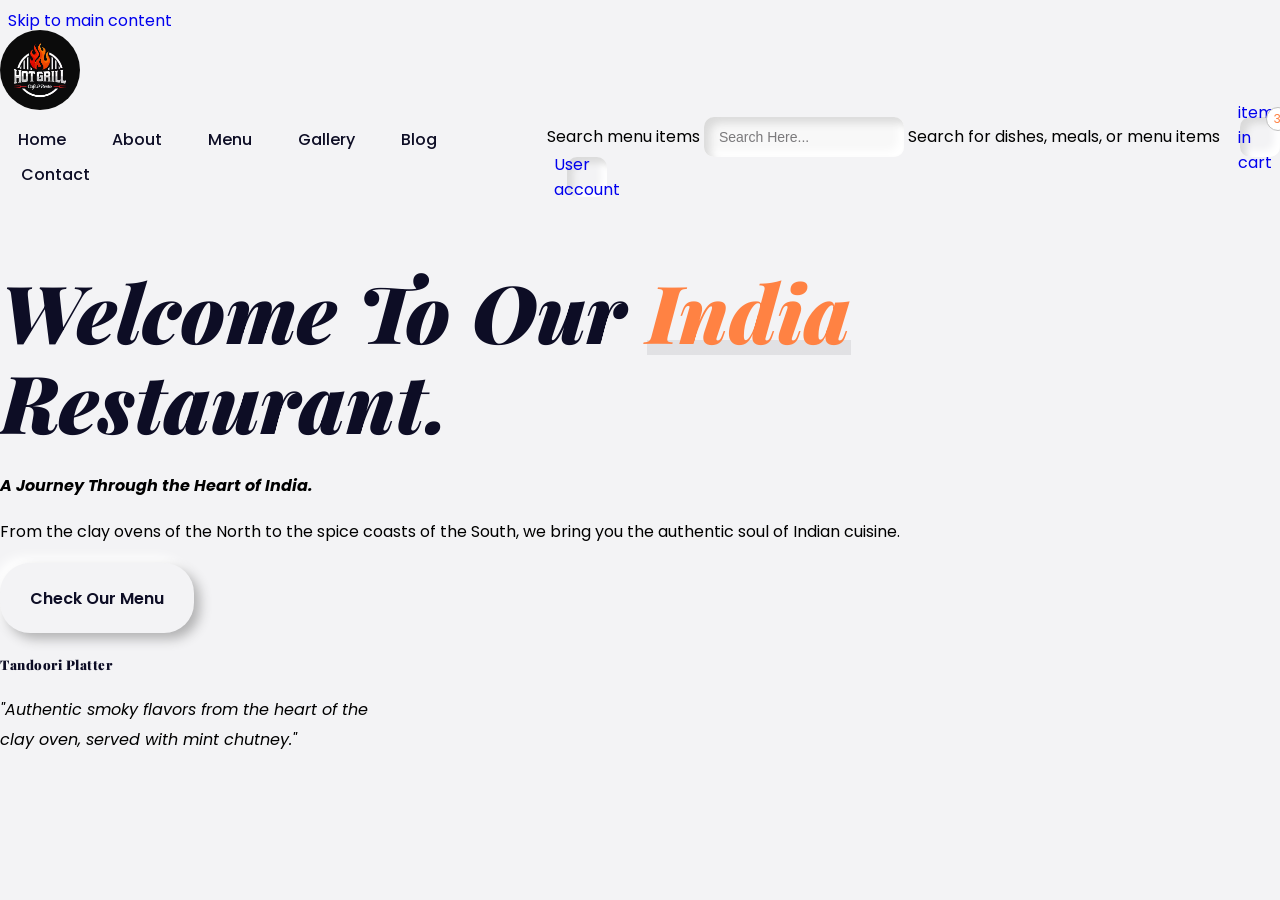
==== index.html @ 820462a7 "Add files via upload" ====
<!DOCTYPE html>
<html lang="en">

<head>
    <meta charset="UTF-8">
    <meta http-equiv="X-UA-Compatible" content="IE=edge">
    <meta name="viewport" content="width=device-width, initial-scale=1.0">
    <title>Food Website</title>
    <!-- for icons  -->
    <link rel="stylesheet" href="https://unicons.iconscout.com/release/v4.0.0/css/line.css">
    <!-- bootstrap  -->
    <link rel="stylesheet" href="assets/css/bootstrap.min.css">
    <!-- for swiper slider  -->
    <link rel="stylesheet" href="assets/css/swiper-bundle.min.css">

    <!-- fancy box  -->
    <link rel="stylesheet" href="assets/css/jquery.fancybox.min.css">
    <!-- custom css  -->
    <link rel="stylesheet" href="style.css">
    <link rel="stylesheet" href="assets/css/accessibility.css">
    <link rel="stylesheet" href="assets/css/checkout.css">
</head>


<body class="body-fixed">
    <a href="#main-content" class="skip-navigation">Skip to main content</a>
    
    <!-- start of header  -->
    <header class="site-header" role="banner">
        <div class="container">
            <div class="row">
                <div class="col-lg-2">
                    <div class="header-logo">
                        <a href="index.html" aria-label="Food Website Home">
                            <img src="logo1.avif" width="160" height="60" alt="Food Website Logo">
                        </a>
                    </div>
                </div>
                <div class="col-lg-10">
                    <div class="main-navigation">
                        <button class="menu-toggle" aria-label="Toggle navigation menu" aria-expanded="false" aria-controls="main-menu">
                            <span aria-hidden="true"></span><span aria-hidden="true"></span>
                            <span class="sr-only">Menu</span>
                        </button>
                        <nav class="header-menu" id="main-menu" role="navigation" aria-label="Main navigation">
                            <ul class="menu food-nav-menu">
                                <li><a href="#home" aria-label="Go to home section">Home</a></li>
                                <li><a href="#about" aria-label="Go to about section">About</a></li>
                                <li><a href="#menu" aria-label="Go to menu section">Menu</a></li>
                                <li><a href="#gallery" aria-label="Go to gallery section">Gallery</a></li>
                                <li><a href="#blog" aria-label="Go to blog section">Blog</a></li>
                                <li><a href="#contact" aria-label="Go to contact section">Contact</a></li>
                            </ul>
                        </nav>
                        <div class="header-right">
                            <form action="#" class="header-search-form for-des" onsubmit="return false;" role="search" aria-label="Search menu items">
                                <label for="searchInput" class="sr-only">Search menu items</label>
                                <input type="search" id="searchInput" name="search" class="form-input" placeholder="Search Here..." aria-label="Search menu items" aria-describedby="search-description">
                                <span id="search-description" class="sr-only">Search for dishes, meals, or menu items</span>
                                <button type="button" aria-label="Submit search">
                                    <i class="uil uil-search" aria-hidden="true"></i>
                                </button>
                            </form>
                            <a href="javascript:void(0)" class="header-btn header-cart" id="cartBtn" role="button" aria-label="View shopping cart" aria-describedby="cart-count">
                                <i class="uil uil-shopping-bag" aria-hidden="true"></i>
                                <span class="cart-number" id="cart-count" aria-live="polite">3</span>
                                <span class="sr-only">items in cart</span>
                            </a>
                            <a href="login.html" class="header-btn" id="userIcon" role="button" aria-label="User account menu">
                                <i class="uil uil-user-md" aria-hidden="true"></i>
                                <span class="sr-only">User account</span>
                            </a>
                        </div>
                    </div>
                </div>
            </div>
        </div>
    </header>
    <!-- header ends  -->

    <div id="viewport">
        <div id="js-scroll-content">
            <main id="main-content">
            <section class="main-banner" id="home" aria-label="Hero banner">
                <div class="js-parallax-scene">
                    <div class="banner-shape-1 w-100" data-depth="0.30" aria-hidden="true">
                        <img src="assets/images/berry.png" alt="" aria-hidden="true">
                    </div>
                    <div class="banner-shape-2 w-100" data-depth="0.25" aria-hidden="true">
                        <img src="assets/images/leaf.png" alt="" aria-hidden="true">
                    </div>
                </div>
                <div class="sec-wp">
                    <div class="container">
                        <div class="row">
                            <div class="col-lg-6">
                                <div class="banner-text">
                                    <h1 class="h1-title"><i>
                                        Welcome to our
                                        <span>India</span>
                                        restaurant.</i>
                                    </h1>
                                    <p><b><i>A Journey Through the Heart of India.</i></b></p>
                                    <p>From the clay ovens of the North to the spice coasts of the South, we bring you the authentic soul of Indian cuisine.</p>
                                    <div class="banner-btn mt-4">
                                        <a href="#menu" class="sec-btn">Check our Menu</a>
                                    </div>
                                </div>
                            </div>
                            <div class="col-lg-6">
                                <div class="banner-img-wp">
                                    <div class="banner-img" style="background-image: url(assets/images/tandoori-platter.jpg);">
                                    </div>
                                </div>
                                <div class="banner-img-text mt-4 m-auto">
                                    <h5 class="h5-title">Tandoori Platter</h5>
                                    <p><i>"Authentic smoky flavors from the heart of the clay oven, served with mint chutney."</i></p>
                                </div>
                            </div>
                        </div>
                    </div>
                </div>
            </section>


            <section class="brands-sec">
                <div class="container">
                    <div class="row">
                        <div class="col-lg-12">
                            <div class="brand-title mb-5">
                                <h5 class="h5-title">Trusted by 70+ companies</h5>
                            </div>
                            <div class="brands-row" role="list" aria-label="Trusted partner brands">
                                <div class="brands-box" role="listitem">
                                    <img src="assets/images/brands/b1.png" alt="Partner brand 1" aria-hidden="true">
                                </div>
                                <div class="brands-box" role="listitem">
                                    <img src="assets/images/brands/b2.png" alt="Partner brand 2" aria-hidden="true">
                                </div>
                                <div class="brands-box" role="listitem">
                                    <img src="assets/images/brands/b3.png" alt="Partner brand 3" aria-hidden="true">
                                </div>
                                <div class="brands-box" role="listitem">
                                    <img src="assets/images/brands/b4.png" alt="Partner brand 4" aria-hidden="true">
                                </div>
                                <div class="brands-box" role="listitem">
                                    <img src="assets/images/brands/b5.png" alt="Partner brand 5" aria-hidden="true">
                                </div>
                            </div>
                        </div>
                    </div>
                </div>
            </section>

            <section class="about-sec section" id="about">
                <div class="container">
                    <div class="row">
                        <div class="col-lg-12">
                            <div class="sec-title text-center mb-5">
                                <p class="sec-sub-title mb-3">About Us</p>
                                <h2 class="h2-title">Discover our <span>restaurant story</span></h2>
                                <div class="sec-title-shape mb-4" aria-hidden="true">
                                    <img src="assets/images/title-shape.svg" alt="" aria-hidden="true">
                                </div>
                                <p><i>"Our journey began with a simple passion for the authentic flavors of home. From our grandmother's secret spice blends to the vibrant street foods of India, we bring you recipes that have been passed down through generations. Every dish we serve is a tribute to our heritage, crafted with love and the finest hand-picked spices to bring the true heart of India to your table."</i></p>
                            </div>
                        </div>
                    </div>
                    <div class="row">
                        <div class="col-lg-8 m-auto">
                            <div class="about-video">
                                <div class="about-video-img" style="background-image: url(assets/images/about1.avif);">
                                </div>
                                <div class="play-btn-wp">
                                    <a href="assets/images/video1.mp4" data-fancybox="video" class="play-btn" aria-label="Play recipe video">
                                        <i class="uil uil-play" aria-hidden="true"></i>
                                        <span class="sr-only">Play</span>
                                    </a>
                                    <span>Watch The Recipe</span>
                                </div>
                            </div>
                        </div>
                    </div>
                </div>
            </section>

            <section style="background-image: url(assets/images/menu-bg.png);"
                class="our-menu section bg-light repeat-img" id="menu">
                <div class="sec-wp">
                    <div class="container">
                        <div class="row">
                            <div class="col-lg-12">
                                <div class="sec-title text-center mb-5">
                                    <p class="sec-sub-title mb-3">our menu</p>
                                    <h2 class="h2-title">wake up early, <span>eat fresh & healthy</span></h2>
                                    <div class="sec-title-shape mb-4">
                                        <img src="assets/images/title-shape.svg" alt="">
                                    </div>
                                </div>
                            </div>
                        </div>
                        <div class="menu-tab-wp">
                            <div class="row">
                                <div class="col-lg-12 m-auto">
                                    <div class="menu-tab text-center">
                                        <ul class="filters" role="tablist" aria-label="Filter menu items">
                                            <div class="filter-active"></div>
                                            <li class="filter" data-filter=".all, .breakfast, .lunch, .dinner" role="tab" aria-label="Show all menu items" tabindex="0">
                                                <img src="assets/images/menu-1.png" alt="" aria-hidden="true">
                                                All
                                            </li>
                                            <li class="filter" data-filter=".breakfast" role="tab" aria-label="Show breakfast items" tabindex="0">
                                                <img src="assets/images/menu-2.png" alt="" aria-hidden="true">
                                                Breakfast
                                            </li>
                                            <li class="filter" data-filter=".lunch" role="tab" aria-label="Show lunch items" tabindex="0">
                                                <img src="assets/images/menu-3.png" alt="" aria-hidden="true">
                                                Lunch
                                            </li>
                                            <li class="filter" data-filter=".dinner" role="tab" aria-label="Show dinner items" tabindex="0">
                                                <img src="assets/images/menu-4.png" alt="" aria-hidden="true">
                                                Dinner
                                            </li>
                                        </ul>
                                    </div>
                                </div>
                            </div>
                        </div>

                        <div class="menu-list-row">
                            <div class="row g-xxl-5 bydefault_show" id="menu-dish">
                                <div class="col-lg-4 col-sm-6 dish-box-wp breakfast search-item" data-cat="breakfast">
                                    <div class="dish-box text-center">
                                        <div class="dist-img">
                                            <img src="assets/images/dish/1.1.jpg" alt="">
                                        </div>
                                        <div class="dish-rating">
                                            5
                                            <i class="uil uil-star"></i>
                                        </div>
                                        <div class="dish-title">
                                            <h3 class="h3-title">Grilled Halloumi and Quinoa Salad</h3>
                                            <p>120 calories</p>
                                        </div>
                                        <div class="dish-info">
                                            <ul>
                                                <li>
                                                    <p>Type</p>
                                                    <b>Veg</b>
                                                </li>
                                                <li>
                                                    <p>Persons</p>
                                                    <b>2</b>
                                                </li>
                                            </ul>
                                        </div>
                                        <div class="dist-bottom-row">
                                            <ul>
                                                <li>
                                                    <b>Rs. 499</b>
                                                </li>
                                                <li>
                                                    <button class="dish-add-btn" aria-label="Add to cart">
                                                        <i class="uil uil-plus" aria-hidden="true"></i>
                                                        <span class="sr-only">Add to cart</span>
                                                    </button>
                                                </li>
                                            </ul>
                                        </div>
                                    </div>
                                </div>

                                <!-- 2 -->
                                <div class="col-lg-4 col-sm-6 dish-box-wp breakfast search-item" data-cat="breakfast">
                                    <div class="dish-box text-center">
                                        <div class="dist-img">
                                            <img src="assets/images/dish/2.png" alt="">
                                        </div>
                                        <div class="dish-rating">
                                            4.3
                                            <i class="uil uil-star"></i>
                                        </div>
                                        <div class="dish-title">
                                            <h3 class="h3-title">Grilled Chicken</h3>
                                            <p>80 calories</p>
                                        </div>
                                        <div class="dish-info">
                                            <ul>
                                                <li>
                                                    <p>Type</p>
                                                    <b>Non Veg</b>
                                                </li>
                                                <li>
                                                    <p>Persons</p>
                                                    <b>1</b>
                                                </li>
                                            </ul>
                                        </div>
                                        <div class="dist-bottom-row">
                                            <ul>
                                                <li>
                                                    <b>Rs. 359</b>
                                                </li>
                                                <li>
                                                    <button class="dish-add-btn" aria-label="Add to cart">
                                                        <i class="uil uil-plus" aria-hidden="true"></i>
                                                        <span class="sr-only">Add to cart</span>
                                                    </button>
                                                </li>
                                            </ul>
                                        </div>
                                    </div>
                                </div>
                                <!-- 3 -->
                                <div class="col-lg-4 col-sm-6 dish-box-wp lunch search-item" data-cat="lunch">
                                    <div class="dish-box text-center">
                                        <div class="dist-img">
                                            <img src="assets/images/dish/3.png" alt="">
                                        </div>
                                        <div class="dish-rating">
                                            4
                                            <i class="uil uil-star"></i>
                                        </div>
                                        <div class="dish-title">
                                            <h3 class="h3-title">Panner Noodles</h3>
                                            <p>100 calories</p>
                                        </div>
                                        <div class="dish-info">
                                            <ul>
                                                <li>
                                                    <p>Type</p>
                                                    <b>Veg</b>
                                                </li>
                                                <li>
                                                    <p>Persons</p>
                                                    <b>2</b>
                                                </li>
                                            </ul>
                                        </div>
                                        <div class="dist-bottom-row">
                                            <ul>
                                                <li>
                                                    <b>Rs. 149</b>
                                                </li>
                                                <li>
                                                    <button class="dish-add-btn" aria-label="Add to cart">
                                                        <i class="uil uil-plus" aria-hidden="true"></i>
                                                        <span class="sr-only">Add to cart</span>
                                                    </button>
                                                </li>
                                            </ul>
                                        </div>
                                    </div>
                                </div>

                                <!-- 4 -->
                                <div class="col-lg-4 col-sm-6 dish-box-wp breakfast search-item" data-cat="breakfast">
                                     <div class="dish-box text-center">
                                        <div class="dist-img">
                                            <img src="assets/images/dish/veg-sandwich.jpg" alt="Gourmet Veg Sandwich">
                                        </div>
                                        <div class="dish-rating">
                                            4.5 <i class="uil uil-star"></i>
                                        </div>
                                        <div class="dish-title">
                                            <h3 class="h3-title">Gourmet Veg Sandwich</h3>
                                            <p>150 calories</p>
                                        </div>
                                        <div class="dish-info">
                                            <ul>
                                                <li>
                                                    <p>Type</p>
                                                    <b>Veg</b>
                                                </li>
                                                <li>
                                                    <p>Persons</p>
                                                    <b>1</b>
                                                </li>
                                            </ul>
                                        </div>
                                        <div class="dist-bottom-row">
                                            <ul>
                                                <li><b>Rs. 249</b></li>
                                                <li>
                                                    <button class="dish-add-btn" aria-label="Add to cart">
                                                        <i class="uil uil-plus" aria-hidden="true"></i>
                                                        <span class="sr-only">Add to cart</span>
                                                    </button>
                                                </li>
                                            </ul>
                                        </div>
                                    </div>
                                </div>
                                    
                                <!-- 5 -->
                                <div class="col-lg-4 col-sm-6 dish-box-wp lunch search-item" data-cat="lunch">
                                    <div class="dish-box text-center">
                                        <div class="dist-img">
                                            <img src="assets/images/dish/4.png" alt="">
                                        </div>
                                        <div class="dish-rating">
                                            5
                                            <i class="uil uil-star"></i>
                                        </div>
                                        <div class="dish-title">
                                            <h3 class="h3-title">Chicken Noodles</h3>
                                            <p>120 calories</p>
                                        </div>
                                        <div class="dish-info">
                                            <ul>
                                                <li>
                                                    <p>Type</p>
                                                    <b>Non Veg</b>
                                                </li>
                                                <li>
                                                    <p>Persons</p>
                                                    <b>2</b>
                                                </li>
                                            </ul>
                                        </div>
                                        <div class="dist-bottom-row">
                                            <ul>
                                                <li>
                                                    <b>Rs. 379</b>
                                                </li>
                                                <li>
                                                    <button class="dish-add-btn" aria-label="Add to cart">
                                                        <i class="uil uil-plus" aria-hidden="true"></i>
                                                        <span class="sr-only">Add to cart</span>
                                                    </button>
                                                </li>
                                            </ul>
                                        </div>
                                    </div>
                                </div>

                                <!-- 6 -->
                                <div class="col-lg-4 col-sm-6 dish-box-wp dinner search-item" data-cat="dinner">
                                    <div class="dish-box text-center">
                                        <div class="dist-img">
                                            <img src="assets/images/dish/5.png" alt="">
                                        </div>
                                        <div class="dish-rating">
                                            5.5
                                            <i class="uil uil-star"></i>
                                        </div>
                                        <div class="dish-title">
                                            <h3 class="h3-title">Bread Boiled Egg</h3>
                                            <p>120 calories</p>
                                        </div>
                                        <div class="dish-info">
                                            <ul>
                                                <li>
                                                    <p>Type</p>
                                                    <b>Non Veg</b>
                                                </li>
                                                <li>
                                                    <p>Persons</p>
                                                    <b>2</b>
                                                </li>
                                            </ul>
                                        </div>
                                        <div class="dist-bottom-row">
                                            <ul>
                                                <li>
                                                    <b>Rs. 99</b>
                                                </li>
                                                <li>
                                                    <button class="dish-add-btn" aria-label="Add to cart">
                                                        <i class="uil uil-plus" aria-hidden="true"></i>
                                                        <span class="sr-only">Add to cart</span>
                                                    </button>
                                                </li>
                                            </ul>
                                        </div>
                                    </div>
                                </div>

                                <!-- 7 -->
                                <div class="col-lg-4 col-sm-6 dish-box-wp dinner search-item" data-cat="dinner">
                                    <div class="dish-box text-center">
                                        <div class="dist-img">
                                            <img src="assets/images/dish/6.png" alt="">
                                        </div>
                                        <div class="dish-rating">
                                            5.6
                                            <i class="uil uil-star"></i>
                                        </div>
                                        <div class="dish-title">
                                            <h3 class="h3-title">Immunity Dish</h3>
                                            <p>120 calories</p>
                                        </div>
                                        <div class="dish-info">
                                            <ul>
                                                <li>
                                                    <p>Type</p>
                                                    <b>Veg</b>
                                                </li>
                                                <li>
                                                    <p>Persons</p>
                                                    <b>2</b>
                                                </li>
                                            </ul>
                                        </div>
                                        <div class="dist-bottom-row">
                                            <ul>
                                                <li>
                                                    <b>Rs. 159</b>
                                                </li>
                                                <li>
                                                    <button class="dish-add-btn" aria-label="Add to cart">
                                                        <i class="uil uil-plus" aria-hidden="true"></i>
                                                        <span class="sr-only">Add to cart</span>
                                                    </button>
                                                </li>
                                            </ul>
                                        </div>
                                    </div>
                                </div>

                                 <!-- 8 -->
                                <div class="col-lg-4 col-sm-6 dish-box-wp dinner search-item" data-cat="dinner">
                                    <div class="dish-box text-center">
                                        <div class="dist-img">
                                            <img src="assets/images/dish/3.1.jpg" alt="">
                                        </div>
                                        <div class="dish-rating">
                                            4
                                            <i class="uil uil-star"></i>
                                        </div>
                                        <div class="dish-title">
                                            <h3 class="h3-title">Vegetarian Indian Thali</h3>
                                            <p>300 calories</p>
                                        </div>
                                        <div class="dish-info">
                                            <ul>
                                                <li>
                                                    <p>Type</p>
                                                    <b>Veg</b>
                                                </li>
                                                <li>
                                                    <p>Persons</p>
                                                    <b>2</b>
                                                </li>
                                            </ul>
                                        </div>
                                        <div class="dist-bottom-row">
                                            <ul>
                                                <li>
                                                    <b>Rs. 249</b>
                                                </li>
                                                <li>
                                                    <button class="dish-add-btn" aria-label="Add to cart">
                                                        <i class="uil uil-plus" aria-hidden="true"></i>
                                                        <span class="sr-only">Add to cart</span>
                                                    </button>
                                                </li>
                                            </ul>
                                        </div>
                                    </div>
                                </div>

                                <!-- 9 -->
                                <div class="col-lg-4 col-sm-6 dish-box-wp lunch search-item" data-cat="lunch">
                                    <div class="dish-box text-center">
                                        <div class="dist-img">
                                            <img src="assets/images/dish/4.1.jpg" alt="">
                                        </div>
                                        <div class="dish-rating">
                                            4
                                            <i class="uil uil-star"></i>
                                        </div>
                                        <div class="dish-title">
                                            <h3 class="h3-title">Chana Masala with Jeera Rice</h3>
                                            <p>300 calories</p>
                                        </div>
                                        <div class="dish-info">
                                            <ul>
                                                <li>
                                                    <p>Type</p>
                                                    <b>Veg</b>
                                                </li>
                                                <li>
                                                    <p>Persons</p>
                                                    <b>2</b>
                                                </li>
                                            </ul>
                                        </div>
                                        <div class="dist-bottom-row">
                                            <ul>
                                                <li>
                                                    <b>Rs. 249</b>
                                                </li>
                                                <li>
                                                    <button class="dish-add-btn" aria-label="Add to cart">
                                                        <i class="uil uil-plus" aria-hidden="true"></i>
                                                        <span class="sr-only">Add to cart</span>
                                                    </button>
                                                </li>
                                            </ul>
                                        </div>
                                    </div>
                                </div>


                            
                            </div>
                        </div>
                    </div>
                </div>
            </section>

            <section class="two-col-sec section">
                <div class="container">
                    <div class="row align-items-center">
                        <div class="col-lg-5">
                            <div class="sec-img mt-5">
                                <img src="assets/images/pizza.png" alt="pizza" class="circle-image">
                            </div>
                        </div>
                        <div class="col-lg-7">
                            <div class="sec-text">
                                <h2 class="xxl-title">Pizza</h2>
                                <p>"Experience the ultimate fusion of Italian tradition and Indian spice. Our signature Hand-Tossed Pizza features a thin, crispy crust topped with a rich, house-made tomato sauce, melted mozzarella, and generous layers of our premium spiced Chicken Pepperoni. Every slice is finished with a sprinkle of aromatic herbs and a drizzle of chili-infused oil for a bold, savory kick that redefines the classic pizza experience."</p>

                            </div>
                        </div>
                    </div>
                </div>
            </section>

            <section class="two-col-sec section ">
                <div class="container">
                    <div class="row align-items-center">
                        <div class="col-lg-6">
                            <div class="sec-text mt-5">
                                <h2 class="xxl-title">Chicken Pepperoni</h2>
                                <p>"Indulge in our premium Chicken Pepperoni, crafted from lean, high-quality chicken breast and seasoned with a bold blend of crushed black pepper and traditional spices. Each slice is slow-cured to lock in a smoky, savory flavor that delivers a satisfying snap with every bite. Perfectly balanced and subtly spicy, it’s a modern twist on a classic favorite that’s perfect for pizzas, platters, or enjoying on its own."</p>
                            </div>
                        </div>
                        <div class="col-lg-6">
                            <div class="sec-img">
                                <img src="assets/images/pepproni.jpg" alt="chicken pepproni" class="circle-image">
                            </div>
                        </div>
                    </div>
                </div>
            </section>

            <section class="book-table section bg-light">
                <div class="book-table-shape">
                    <img src="assets/images/table-leaves-shape.png" alt="">
                </div>

                <div class="book-table-shape book-table-shape2">
                    <img src="assets/images/table-leaves-shape.png" alt="">
                </div>

                <div class="sec-wp">
                    <div class="container">
                        <div class="row">
                            <div class="col-lg-12">
                                <div class="sec-title text-center mb-5">
                                    <p class="sec-sub-title mb-3">Book Table</p>
                                    <h2 class="h2-title">Opening Table</h2>
                                    <div class="sec-title-shape mb-4">
                                        <img src="assets/images/title-shape.svg" alt="">
                                    </div>
                                </div>
                            </div>
                        </div>

                        <div class="book-table-info">
                            <div class="row align-items-center">
                                <div class="col-lg-4">
                                    <div class="table-title text-center">
                                        <h3>Monday to Thrusday</h3>
                                        <p>9:00 am - 22:00 pm</p>
                                    </div>
                                </div>
                                <div class="col-lg-4">
                                    <div class="call-now text-center">
                                        <i class="uil uil-phone"></i>
                                        <a href="tel:+91-8866998866">+91 - 8866998866</a>
                                    </div>
                                </div>
                                <div class="col-lg-4">
                                    <div class="table-title text-center">
                                        <h3>Friday to Sunday</h3>
                                        <p>11::00 am to 20:00 pm</p>
                                    </div>
                                </div>
                            </div>
                        </div>

                        <div class="row" id="gallery">
                            <div class="col-lg-10 m-auto">
                                <div class="book-table-img-slider" id="icon">
                                    <div class="swiper-wrapper">
                                        <a href="assets/images/bt1.1.jpg" data-fancybox="table-slider"
                                            class="book-table-img back-img swiper-slide"
                                            style="background-image: url(assets/images/bt1.1.jpg)"></a>
                                        <a href="assets/images/bt2.1.jpg" data-fancybox="table-slider"
                                            class="book-table-img back-img swiper-slide"
                                            style="background-image: url(assets/images/bt2.1.jpg)"></a>
                                        <a href="assets/images/bt3.2.avif" data-fancybox="table-slider"
                                            class="book-table-img back-img swiper-slide"
                                            style="background-image: url(assets/images/bt3.2.avif)"></a>
                                        <a href="assets/images/bt4.jpg" data-fancybox="table-slider"
                                            class="book-table-img back-img swiper-slide"
                                            style="background-image: url(assets/images/bt4.jpg)"></a>
                                        <a href="assets/images/bt1.jpg" data-fancybox="table-slider"
                                            class="book-table-img back-img swiper-slide"
                                            style="background-image: url(assets/images/bt1.jpg)"></a>
                                        <a href="assets/images/bt4.1.jpg" data-fancybox="table-slider"
                                            class="book-table-img back-img swiper-slide"
                                            style="background-image: url(assets/images/bt4.1.jpg)"></a>
                                        <a href="assets/images/bt8.jpg" data-fancybox="table-slider"
                                            class="book-table-img back-img swiper-slide"
                                            style="background-image: url(assets/images/bt8.jpg)"></a>
                                        <a href="assets/images/bt9.jpg" data-fancybox="table-slider"
                                            class="book-table-img back-img swiper-slide"
                                            style="background-image: url(assets/images/bt9.jpg)"></a>
                                    </div>

                                    <div class="swiper-button-wp">
                                        <button class="swiper-button-prev swiper-button" aria-label="Previous image" type="button">
                                            <i class="uil uil-angle-left" aria-hidden="true"></i>
                                            <span class="sr-only">Previous</span>
                                        </button>
                                        <button class="swiper-button-next swiper-button" aria-label="Next image" type="button">
                                            <i class="uil uil-angle-right" aria-hidden="true"></i>
                                            <span class="sr-only">Next</span>
                                        </button>
                                    </div>
                                    <div class="swiper-pagination"></div>
                                </div>
                            </div>
                        </div>


                    </div>
                </div>

            </section>

            <section class="our-team section">
                <div class="sec-wp">
                    <div class="container">
                        <div class="row">
                            <div class="col-lg-12">
                                <div class="sec-title text-center mb-5">
                                    <p class="sec-sub-title mb-3">Our Team</p>
                                    <h2 class="h2-title">Meet our Chefs</h2>
                                    <div class="sec-title-shape mb-4">
                                        <img src="assets/images/title-shape.svg" alt="">
                                    </div>
                                </div>
                            </div>
                        </div>
                        <div class="row team-slider">
                            <div class="swiper-wrapper">
                                <div class="col-lg-4 swiper-slide">
                                    <div class="team-box text-center">
                                        <div style="background-image: url(assets/images/chef/c1.jpg);"
                                            class="team-img back-img">

                                        </div>
                                        <h3 class="h3-title">Nilay Hirpara</h3>
                                        <div class="social-icon" role="list" aria-label="Nilay Hirpara's social media">
                                            <ul>
                                                <li role="listitem">
                                                    <a href="#" aria-label="Nilay Hirpara's Facebook"><i class="uil uil-facebook-f" aria-hidden="true"></i><span class="sr-only">Facebook</span></a>
                                                </li>
                                                <li role="listitem">
                                                    <a href="#" aria-label="Nilay Hirpara's Instagram">
                                                        <i class="uil uil-instagram" aria-hidden="true"></i>
                                                        <span class="sr-only">Instagram</span>
                                                    </a>
                                                </li>
                                                <li role="listitem">
                                                    <a href="#" aria-label="Nilay Hirpara's YouTube">
                                                        <i class="uil uil-youtube" aria-hidden="true"></i>
                                                        <span class="sr-only">YouTube</span>
                                                    </a>
                                                </li>
                                            </ul>
                                        </div>
                                    </div>
                                </div>
                                <div class="col-lg-4 swiper-slide">
                                    <div class="team-box text-center">
                                        <div style="background-image: url(assets/images/chef/c2.jpg);"
                                            class="team-img back-img">

                                        </div>
                                        <h3 class="h3-title">Ravi Kumawat</h3>
                                        <div class="social-icon" role="list" aria-label="Ravi Kumawat's social media">
                                            <ul>
                                                <li role="listitem">
                                                    <a href="#" aria-label="Ravi Kumawat's Facebook"><i class="uil uil-facebook-f" aria-hidden="true"></i><span class="sr-only">Facebook</span></a>
                                                </li>
                                                <li role="listitem">
                                                    <a href="#" aria-label="Ravi Kumawat's Instagram">
                                                        <i class="uil uil-instagram" aria-hidden="true"></i>
                                                        <span class="sr-only">Instagram</span>
                                                    </a>
                                                </li>
                                                <li role="listitem">
                                                    <a href="#" aria-label="Ravi Kumawat's YouTube">
                                                        <i class="uil uil-youtube" aria-hidden="true"></i>
                                                        <span class="sr-only">YouTube</span>
                                                    </a>
                                                </li>
                                            </ul>
                                        </div>
                                    </div>
                                </div>
                                <div class="col-lg-4 swiper-slide">
                                    <div class="team-box text-center">
                                        <div style="background-image: url(assets/images/chef/c3.jpg);"
                                            class="team-img back-img">

                                        </div>
                                        <h3 class="h3-title">Navnit Kumar</h3>
                                        <div class="social-icon" role="list" aria-label="Navnit Kumar's social media">
                                            <ul>
                                                <li role="listitem">
                                                    <a href="#" aria-label="Navnit Kumar's Facebook"><i class="uil uil-facebook-f" aria-hidden="true"></i><span class="sr-only">Facebook</span></a>
                                                </li>
                                                <li role="listitem">
                                                    <a href="#" aria-label="Navnit Kumar's Instagram">
                                                        <i class="uil uil-instagram" aria-hidden="true"></i>
                                                        <span class="sr-only">Instagram</span>
                                                    </a>
                                                </li>
                                                <li role="listitem">
                                                    <a href="#" aria-label="Navnit Kumar's YouTube">
                                                        <i class="uil uil-youtube" aria-hidden="true"></i>
                                                        <span class="sr-only">YouTube</span>
                                                    </a>
                                                </li>
                                            </ul>
                                        </div>
                                    </div>
                                </div>
                                <div class="col-lg-4 swiper-slide">
                                    <div class="team-box text-center">
                                        <div style="background-image: url(assets/images/chef/c4.jpg);"
                                            class="team-img back-img">

                                        </div>
                                        <h3 class="h3-title">Pranav Badgal</h3>
                                        <div class="social-icon" role="list" aria-label="Pranav Badgal's social media">
                                            <ul>
                                                <li role="listitem">
                                                    <a href="#" aria-label="Pranav Badgal's Facebook"><i class="uil uil-facebook-f" aria-hidden="true"></i><span class="sr-only">Facebook</span></a>
                                                </li>
                                                <li role="listitem">
                                                    <a href="#" aria-label="Pranav Badgal's Instagram">
                                                        <i class="uil uil-instagram" aria-hidden="true"></i>
                                                        <span class="sr-only">Instagram</span>
                                                    </a>
                                                </li>
                                                <li role="listitem">
                                                    <a href="#" aria-label="Pranav Badgal's YouTube">
                                                        <i class="uil uil-youtube" aria-hidden="true"></i>
                                                        <span class="sr-only">YouTube</span>
                                                    </a>
                                                </li>
                                            </ul>
                                        </div>
                                    </div>
                                </div>
                                <div class="col-lg-4 swiper-slide">
                                    <div class="team-box text-center">
                                        <div style="background-image: url(assets/images/chef/c5.jpg);"
                                            class="team-img back-img">

                                        </div>
                                        <h3 class="h3-title">Priyotosh Dey</h3>
                                        <div class="social-icon" role="list" aria-label="Priyotosh Dey's social media">
                                            <ul>
                                                <li role="listitem">
                                                    <a href="#" aria-label="Priyotosh Dey's Facebook"><i class="uil uil-facebook-f" aria-hidden="true"></i><span class="sr-only">Facebook</span></a>
                                                </li>
                                                <li role="listitem">
                                                    <a href="#" aria-label="Priyotosh Dey's Instagram">
                                                        <i class="uil uil-instagram" aria-hidden="true"></i>
                                                        <span class="sr-only">Instagram</span>
                                                    </a>
                                                </li>
                                                <li role="listitem">
                                                    <a href="#" aria-label="Priyotosh Dey's YouTube">
                                                        <i class="uil uil-youtube" aria-hidden="true"></i>
                                                        <span class="sr-only">YouTube</span>
                                                    </a>
                                                </li>
                                            </ul>
                                        </div>
                                    </div>
                                </div>
                            </div>
                            <div class="swiper-button-wp">
                                <div class="swiper-button-prev swiper-button">
                                    <i class="uil uil-angle-left"></i>
                                </div>
                                <div class="swiper-button-next swiper-button">
                                    <i class="uil uil-angle-right"></i>
                                </div>
                            </div>
                            <div class="swiper-pagination"></div>
                        </div>
                    </div>
                </div>
            </section>

            <section class="testimonials section bg-light">
                <div class="sec-wp">
                    <div class="container">
                        <div class="row">
                            <div class="col-lg-12">
                                <div class="sec-title text-center mb-5">
                                    <p class="sec-sub-title mb-3">What they say</p>
                                    <h2 class="h2-title">What our customers <span>say about us</span></h2>
                                    <div class="sec-title-shape mb-4">
                                        <img src="assets/images/title-shape.svg" alt="">
                                    </div>
                                </div>
                            </div>
                        </div>
                        <div class="row">
                            <div class="col-lg-5">
                                <div class="testimonials-img">
                                    <img src="assets/images/testimonial-img.png" alt="">
                                </div>
                            </div>
                            <div class="col-lg-7">
                                <div class="row">
                                    <div class="col-sm-6">
                                        <div class="testimonials-box">
                                            <div class="testimonial-box-top">
                                                <div class="testimonials-box-img back-img"
                                                    style="background-image: url(assets/images/testimonials/t1.jpg);">
                                                </div>
                                                <div class="star-rating-wp">
                                                    <div class="star-rating">
                                                        <span class="star-rating__fill" style="width:85%"></span>
                                                    </div>
                                                </div>

                                            </div>
                                            <div class="testimonials-box-text">
                                                <h3 class="h3-title">
                                                    Nikhil Verma
                                                </h3>
                                                <p>"Outstanding quality and a great variety of options for both veg and non-veg lovers. A top-tier dining experience that never disappoints!"</p>
                                            </div>
                                        </div>
                                    </div>
                                    <div class="col-sm-6">
                                        <div class="testimonials-box">
                                            <div class="testimonial-box-top">
                                                <div class="testimonials-box-img back-img"
                                                    style="background-image: url(assets/images/testimonials/t2.jpg);">
                                                </div>
                                                <div class="star-rating-wp">
                                                    <div class="star-rating">
                                                        <span class="star-rating__fill" style="width:80%"></span>
                                                    </div>
                                                </div>

                                            </div>
                                            <div class="testimonials-box-text">
                                                <h3 class="h3-title">
                                                    Ravi Kumar
                                                </h3>
                                                <p>"Perfect place for a family dinner. The staff is incredibly polite and the 'Pro Membership' perks are actually worth it. 10/10 experience!"</p>
                                            </div>
                                        </div>
                                    </div>
                                    <div class="col-sm-6">
                                        <div class="testimonials-box">
                                            <div class="testimonial-box-top">
                                                <div class="testimonials-box-img back-img"
                                                    style="background-image: url(assets/images/testimonials/t3.jpg);">
                                                </div>
                                                <div class="star-rating-wp">
                                                    <div class="star-rating">
                                                        <span class="star-rating__fill" style="width:89%"></span>
                                                    </div>
                                                </div>

                                            </div>
                                            <div class="testimonials-box-text">
                                                <h3 class="h3-title">
                                                    Nihar Sharma
                                                </h3>
                                                <p>"Amazing service and piping hot food! Navnit here, and I can say their delivery is the fastest in town. The veggie combo is my absolute favorite for a quick dinner."</p>
                                            </div>
                                        </div>
                                    </div>
                                    <div class="col-sm-6">
                                        <div class="testimonials-box">
                                            <div class="testimonial-box-top">
                                                <div class="testimonials-box-img back-img"
                                                    style="background-image: url(assets/images/testimonials/t4.jpg);">
                                                </div>
                                                <div class="star-rating-wp">
                                                    <div class="star-rating">
                                                        <span class="star-rating__fill" style="width:100%"></span>
                                                    </div>
                                                </div>

                                            </div>
                                            <div class="testimonials-box-text">
                                                <h3 class="h3-title">
                                                    Somyadeep Singh
                                                </h3>
                                                <p>"The best Indian food I’ve had in years. The spices are perfectly balanced and the service makes you feel right at home. I highly recommend the Chicken Burger!"</p>
                                            </div>
                                        </div>
                                    </div>
                                </div>
                            </div>
                        </div>
                    </div>
                </div>
            </section>

            <section class="faq-sec section-repeat-img" style="background-image: url(assets/images/faq-bg.png);">
                <div class="sec-wp">
                    <div class="container">
                        <div class="row">
                            <div class="col-lg-12">
                                <div class="sec-title text-center mb-5">
                                    <p class="sec-sub-title mb-3">faqs</p>
                                    <h2 class="h2-title">Frequently <span>asked questions</span></h2>
                                    <div class="sec-title-shape mb-4">
                                        <img src="assets/images/title-shape.svg" alt="">
                                    </div>
                                </div>
                            </div>
                        </div>

                        <div class="faq-row">
                            <div class="faq-box">
                                <h4 class="h4-title">What are the login hours?</h4>
                                <p>"We are open daily to serve you the finest flavors of India. Join us for lunch from 12:00 PM to 3:30 PM, or dinner from 7:00 PM to 11:00 PM. Reservations are recommended for weekend dining."</p>
                            </div>
                            <div class="faq-box">
                                <h4 class="h4-title">What do i get my refund?</h4>
                                <p>"Refunds are processed within 5–7 business days via the original payment method. For orders placed through third-party apps, please initiate the request through their respective platforms."</p>
                            </div>
                            <div class="faq-box">
                                <h4 class="h4-title">How long it will take food to arrive?</h4>
                                <p>"Quality takes time, but we move with precision. Because every dish is prepared fresh to order, you can typically expect your meal to arrive within 15 to 25 minutes. We believe the perfect blend of spices is worth the wait."</p>
                            </div>
                            <div class="faq-box">
                                <h4 class="h4-title">Does your restaurant has both veg and non veg?</h4>
                                <p>"We serve a wide variety of veg and non-veg delicacies. From rich paneer specialties to succulent meat curries, there is something for everyone at our table."</p>
                            </div>
                            <div class="faq-box">
                                <h4 class="h4-title">What is cost of food delivery?</h4>
                                <p>"Our delivery fee starts at $3.50 and varies depending on your distance. We also offer free delivery on orders above $25—the perfect excuse to add an extra side of Garlic Naan!"</p>
                            </div>
                            <div class="faq-box">
                                <h4 class="h4-title">Who is eligible for pro membership?</h4>
                                <p>"Anyone can join! Simply create an account on our website or app to start earning points and unlock exclusive member-only rewards and discounts."</p>
                            </div>
                        </div>

                    </div>
                </div>

            </section>


            <div class="bg-pattern bg-light repeat-img"
                style="background-image: url(assets/images/blog-pattern-bg.png);">
                <section class="blog-sec section" id="blog">
                    <div class="sec-wp">
                        <div class="container">
                            <div class="row">
                                <div class="col-lg-12">
                                    <div class="sec-title text-center mb-5">
                                        <p class="sec-sub-title mb-3">Our blog</p>
                                        <h2 class="h2-title">Latest Publications</span></h2>
                                        <div class="sec-title-shape mb-4">
                                            <img src="assets/images/title-shape.svg" alt="">
                                        </div>
                                    </div>
                                </div>
                            </div>
                            <div class="row">
                                <div class="col-lg-4">
                                    <div class="blog-box">
                                        <div class="blog-img back-img"
                                            style="background-image: url(assets/images/blog/blog1.jpg);"></div>
                                        <div class="blog-text">
                                            <p class="blog-date">September.15.2026</p>
                                            <a href="#" class="h4-title">Energy Drink which you can make at home.</a>
                                            <p>"Harness the power of nature with this simple, DIY Indian energy drink. Learn how we use fresh, kitchen-staple ingredients to create a powerful revitalizer that’s better than any store-bought alternative."</p>
                                            <a href="#" class="sec-btn">Read More</a>
                                        </div>
                                    </div>
                                </div>
                                <div class="col-lg-4">
                                    <div class="blog-box">
                                        <div class="blog-img back-img"
                                            style="background-image: url(assets/images/blog/blog2.jpg);"></div>
                                        <div class="blog-text">
                                            <p class="blog-date">October.15.2026</p>
                                            <a href="#" class="h4-title">Fresh Veggie and rice combo for dinner.</a>
                                            <p>"Experience the comfort of home with our garden-fresh vegetable curry, tempered with traditional Indian spices and served with fragrant cumin-infused rice. A timeless vegetarian classic prepared with love."</p>
                                            <a href="#" class="sec-btn">Read More</a>
                                        </div>
                                    </div>
                                </div>
                                <div class="col-lg-4">
                                    <div class="blog-box">
                                        <div class="blog-img back-img"
                                            style="background-image: url(assets/images/blog/blog3.jpg);"></div>
                                        <div class="blog-text">
                                            <p class="blog-date">November.15.2026</p>
                                            <a href="#" class="h4-title">Chicken burger with double nuggets</a>
                                            <p>"A fusion of flavors featuring a juicy, hand-breaded chicken patty seasoned with our secret spice blend. Paired with extra crispy chicken nuggets and our house-made zesty mayo for a satisfying feast."</p>
                                            <a href="#" class="sec-btn">Read More</a>
                                        </div>
                                    </div>
                                </div>
                            </div>
                        </div>
                    </div>
                </section>

                <section class="newsletter-sec section pt-0">
                    <div class="sec-wp">
                        <div class="container">
                            <div class="row">
                                <div class="col-lg-8 m-auto">
                                    <div class="newsletter-box text-center back-img white-text"
                                        style="background-image: url(assets/images/news.jpg);">
                                        <div class="bg-overlay dark-overlay"></div>
                                        <div class="sec-wp">
                                            <div class="newsletter-box-text">
                                                <h2 class="h2-title">Subscribe our newsletter</h2>
                                                <p>"Be the first to know about our new seasonal arrivals and exclusive dining events. Subscribe for a journey of spice delivered straight to you."</p>
                                            </div>
                                            <form action="#" class="newsletter-form" aria-label="Newsletter subscription">
                                                <label for="newsletterEmail" class="sr-only">Email address for newsletter</label>
                                                <input type="email" id="newsletterEmail" name="newsletterEmail" class="form-input"
                                                    placeholder="Enter your Email Here" aria-required="true" autocomplete="email" required>
                                                <button type="submit" class="sec-btn primary-btn" aria-label="Subscribe to newsletter">Submit</button>
                                            </form>
                                        </div>
                                    </div>
                                </div>
                            </div>
                        </div>
                    </div>
                </section>
            </div>

            <!-- footer starts  -->
            <footer class="site-footer" id="contact">
                <div class="top-footer section">
                    <div class="sec-wp">
                        <div class="container">
                            <div class="row">
                                <div class="col-lg-4">
                                    <div class="footer-info"> 
                                        <div class="footer-logo">
                                            <a href="index.html" aria-label="Food Website Home">
                                                <img src="logo1.avif" alt="Food Website Logo">
                                            </a>
                                        </div>
                                        <p>"A legacy of spice, family recipes, and the true spirit of Indian hospitality."
                                        </p>
                                        <div class="social-icon" role="list" aria-label="Social media links">
                                            <ul>
                                                <li role="listitem">
                                                    <a href="#" aria-label="Visit our Facebook page">
                                                        <i class="uil uil-facebook-f" aria-hidden="true"></i>
                                                        <span class="sr-only">Facebook</span>
                                                    </a>
                                                </li>
                                                <li role="listitem">
                                                    <a href="#" aria-label="Visit our Instagram page">
                                                        <i class="uil uil-instagram" aria-hidden="true"></i>
                                                        <span class="sr-only">Instagram</span>
                                                    </a>
                                                </li>
                                                <li role="listitem">
                                                    <a href="#" aria-label="Visit our GitHub page">
                                                        <i class="uil uil-github-alt" aria-hidden="true"></i>
                                                        <span class="sr-only">GitHub</span>
                                                    </a>
                                                </li>
                                                <li role="listitem">
                                                    <a href="#" aria-label="Visit our YouTube channel">
                                                        <i class="uil uil-youtube" aria-hidden="true"></i>
                                                        <span class="sr-only">YouTube</span>
                                                    </a>
                                                </li>
                                            </ul>
                                        </div>
                                    </div>
                                </div>
                                <div class="col-lg-8">
                                    <div class="footer-flex-box">
                                        <div class="footer-table-info">
                                            <h3 class="h3-title">open hours</h3>
                                            <ul>
                                                <li><i class="uil uil-clock"></i> Mon-Thurs : 9am - 22pm</li>
                                                <li><i class="uil uil-clock"></i> Fri-Sun : 11am - 22pm</li>
                                            </ul>
                                        </div>
                                        <div class="footer-menu food-nav-menu">
                                            <h3 class="h3-title">Links</h3>
                                            <ul class="column-2">
                                                <li>
                                                    <a href="#home" class="footer-active-menu">Home</a>
                                                </li>
                                                <li><a href="#about">About</a></li>
                                                <li><a href="#menu">Menu</a></li>
                                                <li><a href="#gallery">Gallery</a></li>
                                                <li><a href="#blog">Blog</a></li>
                                                <li><a href="#contact">Contact</a></li>
                                            </ul>
                                        </div>
                                        <div class="footer-menu">
                                            <h3 class="h3-title">Company</h3>
                                            <ul>
                                                <li><a href="#">Terms & Conditions</a></li>
                                                <li><a href="#">Privacy Policy</a></li>
                                                <li><a href="#">Cookie Policy</a></li>
                                            </ul>
                                        </div>
                                    </div>
                                </div>
                            </div>
                        </div>
                    </div>
                </div>
                <div class="bottom-footer">
                    <div class="container">
                        <div class="row">
                            <div class="col-lg-12 text-center">
                                <div class="copyright-text">
                                    <p>Copyright &copy; 2021 <span class="name">TechieCoder.</span>All Rights Reserved.
                                    </p>
                                </div>
                            </div>
                        </div>
                        <button class="scrolltop" aria-label="Scroll to top of page"><i class="uil uil-angle-up" aria-hidden="true"></i><span class="sr-only">Scroll to top</span></button>
                    </div>
                </div>
            </footer>
            </main>
        </div>
    </div>

    
    <!-- jquery  -->
    <script src="assets/js/jquery-3.5.1.min.js"></script>
    <!-- bootstrap -->
    <script src="assets/js/bootstrap.min.js"></script>
    <script src="assets/js/popper.min.js"></script>

    <!-- fontawesome  -->
    <script src="assets/js/font-awesome.min.js"></script>

    <!-- swiper slider  -->
    <script src="assets/js/swiper-bundle.min.js"></script>

    <!-- mixitup -- filter  -->
    <script src="assets/js/jquery.mixitup.min.js"></script>

    <!-- fancy box  -->
    <script src="assets/js/jquery.fancybox.min.js"></script>

    <!-- parallax  -->
    <script src="assets/js/parallax.min.js"></script>

    <!-- gsap  -->
    <script src="assets/js/gsap.min.js"></script>

    <!-- scroll trigger  -->
    <script src="assets/js/ScrollTrigger.min.js"></script>
    <!-- scroll to plugin  -->
    <script src="assets/js/ScrollToPlugin.min.js"></script>
    <!-- rellax  -->
    <!-- <script src="assets/js/rellax.min.js"></script> -->
    <!-- <script src="assets/js/rellax-custom.js"></script> -->
    <!-- smooth scroll  -->
    <script src="assets/js/smooth-scroll.js"></script>
    <!-- custom js  -->
    <script src="main.js"></script>


<div id="profileModal" class="modal-overlay" role="dialog" aria-modal="true" aria-labelledby="profileModalTitle" aria-hidden="true" style="display: none;">
    <div class="profile-card">
        <div class="profile-header">
            <h3 id="profileModalTitle" style="margin:0; color:#ff8243;">My Profile</h3>
            <button id="closeProfile" aria-label="Close profile modal" style="background:none; border:none; font-size:30px; cursor:pointer; color:#ff8243;">
                <span aria-hidden="true">&times;</span>
                <span class="sr-only">Close</span>
            </button>
        </div>
        <div class="profile-body" style="padding: 20px 0;">
            <p style="color:#0d0d25;"><strong>Name:</strong> <span id="profileName" aria-live="polite"></span></p>
            <p style="color:#0d0d25;"><strong>UserName:</strong> <span id="profileUserName" aria-live="polite"></span></p>
            <p style="color:#0d0d25;"><strong>Email:</strong> <span id="profileEmail" aria-live="polite"></span></p>
            <a href="orders.html" class="sec-btn" style="margin-top: 15px; width: 100%; padding:10px; text-align: center; text-decoration: none; display: block;" aria-label="View order history">My Orders</a>
            <button id="signOutBtn" class="sec-btn" style="margin-top: 10px; width: 100%; padding:10px;" aria-label="Sign out of your account">Sign Out</button>
        </div> 
    </div>
</div>

    <script src="assets/js/auth-utils.js"></script>
    <script src="assets/js/accessibility.js"></script>
    <script src="assets/js/index.js"></script>

<div id="cartSidebar" class="modal-overlay" role="dialog" aria-modal="true" aria-labelledby="cartModalTitle" aria-describedby="cartDescription" aria-hidden="true" style="display: none; justify-content: flex-end; position: fixed; top: 0; left: 0; width: 100%; height: 100%; background: rgba(0,0,0,0.5); z-index: 9999;">
        <div class="profile-card" style="width: 350px; height: 100%; border-radius: 0; display: flex; flex-direction: column; background: white; margin-left: auto;">
            <div class="profile-header" style="padding: 20px; border-bottom: 1px solid #eee; display: flex; justify-content: space-between; align-items: center;">
                <h3 id="cartModalTitle" style="margin:0; color:#ff8243;">Your Cart</h3>
                <span id="cartDescription" class="sr-only">Shopping cart with items and total price</span>
                <button id="closeCart" aria-label="Close shopping cart" style="background:none; border:none; font-size:30px; cursor:pointer; color:#ff8243;">
                    <span aria-hidden="true">&times;</span>
                    <span class="sr-only">Close</span>
                </button>
            </div>
            <div id="cartItems" role="list" aria-label="Cart items" style="flex-grow: 1; overflow-y: auto; padding: 20px;" aria-live="polite" aria-atomic="true">
                <p class="sr-only">Cart is empty</p>
            </div>
            <div style="border-top: 1px solid #eee; padding: 20px;">
                <p style="color:#0d0d25; font-size: 1.2rem;"><strong>Total: Rs. <span id="cartTotal" aria-live="polite" aria-atomic="true">0</span></strong></p>
                <button class="sec-btn checkout-btn" id="checkoutBtn" type="button" style="width: 100%; padding:10px; background:#ff8243; color:white; border:none; border-radius:5px;" aria-label="Proceed to checkout">Checkout</button>
            </div>
        </div>
    </div>

<!-- Checkout Confirmation Modal -->
<div id="checkoutModal" class="modal-overlay" role="dialog" aria-modal="true" aria-labelledby="checkoutModalTitle" aria-hidden="true" style="display: none;">
    <div class="profile-card checkout-modal" style="max-width: 600px; width: 90%; max-height: 90vh; overflow-y: auto;">
        <div class="profile-header" style="padding: 20px; border-bottom: 1px solid #eee; display: flex; justify-content: space-between; align-items: center;">
            <h3 id="checkoutModalTitle" style="margin:0; color:#ff8243;">Order Confirmation</h3>
            <button id="closeCheckout" aria-label="Close checkout modal" style="background:none; border:none; font-size:30px; cursor:pointer; color:#ff8243;">
                <span aria-hidden="true">&times;</span>
                <span class="sr-only">Close</span>
            </button>
        </div>
        <div class="checkout-content" style="padding: 20px;">
            <div id="checkoutOrderSummary" role="region" aria-label="Order summary">
                <!-- Order summary will be populated here -->
            </div>
            <div class="checkout-actions" style="margin-top: 20px; display: flex; gap: 10px; justify-content: flex-end;">
                <button id="cancelCheckout" type="button" class="sec-btn" style="padding:10px 20px; background:#ccc; color:white; border:none; border-radius:5px; cursor:pointer;" aria-label="Cancel checkout">Cancel</button>
                <button id="confirmCheckout" type="button" class="sec-btn" style="padding:10px 20px; background:#28a745; color:white; border:none; border-radius:5px; cursor:pointer;" aria-label="Confirm and place order">Confirm Order</button>
            </div>
        </div>
    </div>
</div>

<!-- Order Success Modal -->
<div id="orderSuccessModal" class="modal-overlay" role="dialog" aria-modal="true" aria-labelledby="orderSuccessTitle" aria-hidden="true" style="display: none;">
    <div class="profile-card checkout-modal" style="max-width: 500px; width: 90%; text-align: center;">
        <div class="profile-header" style="padding: 20px; border-bottom: 1px solid #eee;">
            <h3 id="orderSuccessTitle" style="margin:0; color:#28a745;">Order Placed Successfully!</h3>
        </div>
        <div style="padding: 30px 20px;">
            <div style="font-size: 60px; color: #28a745; margin-bottom: 20px;" aria-hidden="true">✓</div>
            <p id="orderSuccessMessage" style="color:#0d0d25; font-size: 16px; margin-bottom: 10px;"></p>
            <p id="orderNumber" style="color:#666; font-size: 14px; margin-bottom: 20px;"></p>
            <button id="closeOrderSuccess" type="button" class="sec-btn" style="width: 100%; padding:10px; background:#ff8243; color:white; border:none; border-radius:5px; cursor:pointer;" aria-label="Close order confirmation">Continue Shopping</button>
        </div>
    </div>
</div>
   
    

</body>

</html>
---- style.css ----
@import url('https://fonts.googleapis.com/css2?family=Playfair+Display:ital,wght@0,400;0,500;0,600;0,700;0,800;0,900;1,400;1,500;1,600;1,700;1,800;1,900&family=Poppins:ital,wght@0,100;0,200;0,300;0,400;0,500;0,600;0,700;0,800;1,100;1,200;1,300;1,400;1,500;1,600;1,700&display=swap');
/* font-family: 'Playfair Display', serif;
font-family: 'Poppins', sans-serif; */

body {
    font-family: 'Poppins', sans-serif;
    text-rendering: optimizeLegibility !important;
    background: #f3f3f5;
}

.body-fixed {
    position: fixed;
    width: 100%;
    height: 100vh;
    top: auto;
    left: auto;
}

body, html {
    overflow-x: hidden;
}

img {
    max-width: 100%;
}

.site-header {
    position: fixed;
    padding: 30px 0;
    display: flex;
    align-items: center;
    top: 0;
    left: 0;
    width: 100%;
    z-index: 99;
    transition: 0.5s;
    border-bottom: 1px solid transparent;
}

.site-header.sticky_head {
    background: rgb(255 255 255 / 80%);
    padding: 20px 0;
    border-color: #f2f2f2;
    backdrop-filter: blur(20px);
}

.main-navigation {
    display: flex;
    width: 100%;
    height: 100%;
    justify-content: flex-end;
    align-items: center;
}

.main-navigation .menu li {
    display: inline-block;
    position: relative;
    margin: 0 6px;
}

.main-navigation .menu li:first-child {
    margin-left: 0;
}

.main-navigation .menu li:last-child {
    margin-right: 0;
}

.main-navigation .menu li:hover>ul, .main-navigation .menu li.focus>ul {
    opacity: 1;
    margin-top: 6px;
    visibility: visible;
}

a {
    background-color: transparent;
    text-decoration: none !important;
    outline: none !important;
}

ul {
    list-style: none;
    margin: 0;
    padding: 0;
}

.main-navigation .menu ul a {
    width: 200px;
}

.main-navigation .menu li:hover>ul, .main-navigation .menu li.focus>ul {
    left: auto;
}

.main-navigation .menu li a {
    display: flex;
    transition: 0.3s;
    position: relative;
    justify-content: center;
    align-items: center;
    color: #0d0d25;
    text-transform: capitalize;
    font-weight: 500;
    padding: 5px 18px;
    border-radius: 30px;
}

.main-navigation .menu li a:hover, .main-navigation .menu li .active-menu, .main-navigation .menu .sub-menu li .active-sub-menu {
    color: #ff8243;
    background: #f3f3f5;
    box-shadow: inset 8px 8px 12px #e2e2e2, inset -8px -8px 12px #ffffff;
}

.header-right {
    margin-left: 40px;
    display: flex;
    flex-wrap: wrap;
    align-items: center;
}

.header-btn {
    width: 40px;
    height: 40px;
    display: inline-flex;
    justify-content: center;
    border-radius: 10px;
    position: relative;
    margin-left: 20px;
    transition: 0.3s;
    box-shadow: inset 6px 6px 7px #dadada, inset -6px -6px 7px #ffffff;
    align-items: center;
}

.cart-number {
    position: absolute;
    top: -10px;
    right: -10px;
    width: 22px;
    height: 22px;
    display: flex;
    justify-content: center;
    align-items: center;
    border-radius: 50%;
    background: #ffffff;
    font-size: 12px;
    border: 1px solid #bfbfbf;
    color: #ff8243;
}

.header-btn:hover {
    background: linear-gradient(145deg, #dcdcdc, #ffffff);
    box-shadow: 20px 20px 60px #cfcfd0, -20px -20px 60px #ffffff;
}

.header-search-form {
    position: relative;
}

.for-des {
    display: block !important;
}

.header-search-form button {
    background: transparent;
    border: none;
    padding: 0;
    position: absolute;
    right: 0;
    top: 50%;
    transform: translate(0, -50%);
    width: 48px;
    height: 100%;
    opacity: 0.5;
}

.header-search-form .form-input {
    font-size: 14px;
    padding-right: 40px;
    width: 200px;
    height: 40px;
}

.form-input::placeholder {
    color: rgba(70 69 71 / 0.7);
}

.form-input {
    width: 100%;
    height: 50px;
    outline: none !important;
    padding: 10px 15px;
    color: #0d0d25;
    -webkit-appearance: none;
    border-radius: 10px;
    border: none;
    background: #f8f8f8;
    box-shadow: inset 6px 6px 8px #dadada, inset -6px -6px 8px #ffffff;
}

* {
    -webkit-tap-highlight-color: transparent;
}

.uil {
    color: #ff8243;
}

@media screen and (min-width: 992px) {
    .menu-toggle {
        display: none;
    }
}

@media (min-width: 1500px) {
    .container {
        max-width: 1368px;
    }
}

@media (min-width: 2100px) {
    .container {
        max-width: 1400px;
    }
    p, body, button, input {
        font-size: 18px;
        line-height: 32px;
    }
}

@media (max-width: 1399px) {
    .header-right {
        margin-left: 20px;
    }
    .main-navigation .menu li {
        margin: 0 3px;
    }
}

@media (max-width: 1199px) {
    .header-btn {
        margin-left: 10px;
    }
    .header-right {
        margin-left: 10px;
    }
    .main-navigation .menu li {
        margin: 0;
    }
    .main-navigation .menu li a {
        padding: 4px 15px;
        font-size: 15px;
    }
    .header-search-form .form-input {
        width: 170px;
    }
}

@media (max-width: 991px) {
    .section {
        padding-top: 85px;
        padding-bottom: 85px;
    }
    .for-des {
        display: none !important;
    }
    .for-mob {
        display: block !important;
    }
    .site-header .container {
        max-width: 100%;
        padding: 0;
        height: 100%;
    }
    .site-header .container .row {
        margin: 0;
        height: 100%;
    }
    .site-header .container .row .col-lg-2 {
        width: auto;
        padding: 0;
        height: 100%;
        position: absolute;
        top: 0;
        left: 30px;
        z-index: 2;
        display: flex;
        align-items: center;
    }
    .menu-toggle {
        position: absolute;
        top: 50%;
        right: 30px;
        border: none;
        outline: none !important;
        background: transparent;
        width: 40px;
        height: 40px;
        transform: translate(0, -50%);
        z-index: 100;
        box-shadow: inset 6px 6px 7px #dadada, -6px -6px 10px #ffffff;
        border-radius: 10px;
        padding: 0 8px;
    }
    .menu-toggle span {
        display: block;
        width: 100%;
        height: 4px;
        background: #ff8243;
        margin-bottom: 5px;
        transition: 0.3s;
        border-radius: 5px;
        position: relative;
    }
    .menu-toggle span:last-child {
        margin: 0;
    }
    .toggled .menu-toggle span:nth-child(1) {
        transform: rotate(45deg);
        top: 5px;
    }
    .toggled .menu-toggle span:nth-child(2) {
        transform: rotate(-45deg);
        top: -4px;
    }
    .toggled .menu-toggle span:nth-child(3) {
        opacity: 0;
        height: 0;
    }
    .toggled .header-menu {
        transform: translateY(0);
    }
    .header-menu {
        height: 100vh;
        position: absolute;
        top: 0;
        left: 0;
        width: 100%;
        padding-top: max(9vh, 30px);
        padding-left: max(6vh, 30px);
        z-index: 99;
        transition: 1s cubic-bezier(0.165, 0.84, 0.44, 1);
        overflow-y: auto;
        transform: translateY(-100%);
        background-image: url(assets/images/blog-pattern-bg.png);
        background-position: center;
        background-color: #f3f3f5;
    }
    .main-navigation .menu li {
        display: block;
        float: none;
        margin: 0;
        margin-bottom: max(20px, 4vh);
    }
    .main-navigation .menu li a {
        display: inline-block;
        font-size: max(16px, 2vh);
    }
    .main-navigation .menu .sub-menu {
        max-width: 220px;
        opacity: 1;
        visibility: visible;
        display: none;
    }
    .main-navigation .menu .sub-menu li {
        margin-bottom: 5px;
    }
    .main-navigation .menu li:last-child {
        margin: 0;
    }
    .main-navigation .menu .sub-menu li a {
        color: #ff8243;
    }
    .header-btn.header-cart {
        display: none;
    }
    .header-btn {
        margin: 0;
        margin-right: 70px;
    }
    .site-header {
        padding: 20px 0;
        box-shadow: 0px 10px 55px #d4d4d4;
    }
    .site-header.sticky_head, .site-header {
        background: rgb(255 255 255 / 90%);
    }
    body {
        height: auto !important;
    }
}

@media (max-width: 575px) {
    .container, .container-fluid {
        padding: 0 30px;
    }
}

@media (max-width: 400px) {
    .container, .container-fluid {
        padding: 0 15px;
    }
    .header-btn {
        margin-right: 56px;
    }
    .menu-toggle {
        right: 15px;
    }
    .site-header .container .row .col-lg-2 {
        left: 15px;
    }
}

/* ************************** */

@media screen and (min-width: 992px) {
    #viewport {
        overflow: hidden;
        position: fixed;
        height: 100%;
        width: 100%;
        top: 0;
        left: 0;
        bottom: 0;
        right: 0;
    }
    #js-scroll-content {
        position: absolute;
        overflow: hidden;
        width: 100%;
        top: 0;
        left: 0;
    }
}

@media (max-width: 991px) {
    #js-scroll-content {
        transform: unset !important;
    }
}

.main-banner {
    padding: 200px 0 300px;
    min-height: 100vh;
    position: relative;
}

.js-parallax-scene {
    position: absolute;
    top: 0;
    left: 0;
    width: 100%;
    height: 100%;
}

.banner-img-wp {
    width: 100%;
    height: 100%;
    padding-left: 30px;
}

.banner-img {
    width: 100%;
    height: 100%;
    background-size: cover;
    background-position: center;
    animation: biani 4.5s linear infinite alternate;
    box-shadow: 0 0px 20px rgba(36, 39, 37, 0.3);
}

@keyframes biani {
    0% {
        border-radius: 48% 52% 57% 43% / 34% 44% 56% 66%;
    }
    25% {
        border-radius: 62% 38% 64% 36% / 34% 55% 45% 66%;
    }
    50% {
        border-radius: 43% 57% 51% 49% / 33% 42% 58% 67%;
    }
    100% {
        border-radius: 40% 60% 43% 57% / 52% 32% 68% 48%;
    }
}

.banner-img-text .h5-title {
    text-transform: capitalize;
    letter-spacing: 0.5px;
}

.banner-img-text {
    max-width: 400px;
}

.banner-shape-1 img {
    position: absolute;
    left: 85%;
    top: 60px;
    max-width: 150px;
    pointer-events: none;
    filter: blur(3px);
}

.banner-shape-2 {
    top: auto !important;
    bottom: 0;
}

.banner-shape-2 img {
    position: absolute;
    bottom: 0;
    right: 82% !important;
    max-width: 410px;
    pointer-events: none;
    filter: blur(3px);
}

.sec-wp {
    position: relative;
    z-index: 4;
}

.h1-title {
    font-size: 90px;
    line-height: 108px;
    text-transform: capitalize;
    margin-bottom: 25px;
    font-weight: 900;
}

.h1-title span {
    color: #ff8243;
    background-image: linear-gradient(0deg, rgb(13 13 37 /8%), rgb(13 13 37 /8%));
    background-size: 100% 15px;
    background-position: 0 90%;
    background-repeat: no-repeat;
    display: inline;
    transition: 0.8s cubic-bezier(0.22, 0.78, 0.45, 1.02);
}

h1, h2, h3, h4, h5, h6 {
    color: #0d0d25;
    font-family: 'Playfair Display', serif;
    font-weight: 900;
}

p {
    font-size: 16px;
    line-height: 30px;
}

/* PASTE THIS NEW PART */
.sec-btn {
    min-width: 120px;
    min-height: 58px;
    background: #f3f3f5;
    /* Soft Neumorphic Shadow */
    box-shadow: 6px 6px 12px #b2b2b3, -6px -6px 12px #ffffff; 
    display: inline-flex;
    justify-content: center;
    align-items: center;
    border-radius: 30px;
    color: #0d0d25;
    text-transform: capitalize;
    text-align: center;
    border: none;
    cursor: pointer;
    outline: none !important;
    /* Faster transition for better feel */
    transition: all 0.3s ease; 
    position: relative;
    z-index: 5; /* Higher z-index ensures it's clickable */
    padding: 6px 30px;
    font-family: 'Poppins', sans-serif;
    font-weight: 600;
}

.sec-btn:hover {
    color: #ff8243; /* Changes text to orange */
    /* Inset shadow makes the button look "pressed" */
    box-shadow: inset 4px 4px 8px #b2b2b3, inset -4px -4px 8px #ffffff;
    transform: translateY(-2px); /* Moves it up slightly */
}

/* ******************** */

.brands-row {
    display: flex;
    justify-content: space-between;
    margin: 0 -15px;
}

.brands-box {
    padding: 0 15px;
    display: flex;
    align-items: center;
    justify-content: center;
}

.brands-box:hover {
    filter: brightness(0.3);
    opacity: 0.9;
}

.brand-title .h5-title {
    text-transform: uppercase;
    font-weight: 500;
    letter-spacing: 2px;
    opacity: 0.7;
}

/* ******************** */

.section {
    padding-top: 100px;
    padding-bottom: 100px;
    position: relative;
}

.sec-sub-title {
    text-transform: uppercase;
    display: inline-block;
    background: #f3f3f5;
    box-shadow: 9px 9px 12px #e4e4e4, -9px -9px 12px #ffffff;
    padding: 3px 20px;
    border-radius: 60px;
    color: #ff8243;
    font-size: 14px;
}

.h2-title {
    font-size: 46px;
    line-height: 56px;
    margin-bottom: 15px;
    text-transform: capitalize;
    position: relative;
}

.h2-title span, .h3-title span, .h4-title span, .h5-title span, .sub-title span {
    display: block;
}

.about-video-img {
    position: relative;
    overflow: hidden;
    width: 100%;
    height: 55vh;
    min-height: 400px;
    background-size: cover;
    background-position: center;
    border-radius: 40px;
    box-shadow: 0 0 20px rgb(36 39 37 / 30%);
    display: flex;
    align-items: center;
    justify-content: center;
}

.play-btn {
    width: 90px;
    height: 90px;
    background: #f3f3f5;
    box-shadow: 9px 9px 12px #b2b2b3, -9px -9px 12px #ffffff;
    border-radius: 50%;
    display: inline-flex;
    align-items: center;
    justify-content: center;
    transition: 0.5s;
    vertical-align: middle;
    position: relative;
    z-index: 2;
    padding-left: 4px;
    padding-top: 4px;
    font-size: 40px;
}

.play-btn:hover {
    box-shadow: inset 9px 9px 12px #cccccc, inset -9px -9px 12px #ffffff;
}

.play-btn-wp {
    text-align: center;
    margin-top: 40px;
    display: flex;
    justify-content: center;
    align-items: center;
}

.play-btn-wp span {
    margin-left: 20px;
    font-size: 20px;
    font-weight: bold;
    color: #bfbfbf;
}

/* ****** scrollbar design ******** */

::-webkit-scrollbar {
    width: 5px;
}

::-webkit-scrollbar-track {
    background-color: #bfbfbf;
}

::-webkit-scrollbar-thumb {
    background: #ff8243;
    border-radius: 10px;
}

::-webkit-scrollbar-thumb:hover {
    background: #f16620;
}

/* **************** */

.repeat-img {
    background-size: contain;
    background-repeat: repeat;
}

.menu-tab-wp {
    margin-bottom: 80px;
}

.menu-tab ul {
    padding: 10px;
    display: inline-block;
    border-radius: 60px;
    background: linear-gradient(145deg, #ececec, #ffffff);
    box-shadow: 28px 28px 55px #d4d4d4, -28px -28px 55px #ffffff;
    position: relative;
    z-index: 2;
}

.menu-tab ul li, .menu-tab ul .filter-active {
    display: inline-flex;
    text-transform: capitalize;
    font-size: 18px;
    line-height: normal;
    cursor: pointer;
    padding: 10px 26px;
    border-radius: 30px;
    transition: 0.3s;
    justify-content: center;
    align-items: center;
}

.filter-active {
    position: absolute;
    left: 0;
    top: 12px;
    min-height: 50px;
    z-index: -1;
}

.menu-tab ul li img {
    margin-right: 10px;
    position: relative;
    top: 1px;
}

.menu-tab ul .filter-active {
    color: #ffffff;
    background: linear-gradient(145deg, #e3a92b, #ffc933);
}

.menu-list-row .bydefault_show .dish-box-wp {
    display: inline-block !important;
}

.dish-box-wp {
    display: none;
}

.dish-box {
    border-radius: 30px;
    background: linear-gradient(145deg, #ececec, #ffffff);
    box-shadow: 28px 28px 45px #d4d4d4, -28px -28px 45px #ffffff;
    display: flow-root;
    padding: 0 30px 40px;
    padding-top: 0;
    margin: 130px 0 30px;
    transition: 0.8s cubic-bezier(0.22, 0.78, 0.45, 1.02);
}

.dish-box:hover {
    transform: scale(1.03);
}

.dist-img {
    margin-top: -130px;
    margin-bottom: 30px;
}

.dist-img img {
    box-shadow: 28px 28px 45px #d4d4d4, -28px -28px 45px #ffffff;
    border-radius: 50%;
    overflow: hidden;

    width: 300px;
    height: 300px;
    object-fit: cover;
}

.dish-rating {
    font-size: 20px;
    margin-bottom: 15px;
}

.dish-title {
    padding: 0 30px;
}

.dish-title .h3-title {
    text-transform: capitalize;
    margin-bottom: 5px;
    font-family: 'Playfair Display', serif;
    font-weight: bold;
    color: #0d0d25;
    transition: 0.3s;
    min-height: 76px;
    display: -webkit-box;
    -webkit-line-clamp: 2;
    -webkit-box-orient: vertical;
    overflow: hidden;
    font-weight: 900;
}

.dish-title p {
    color: #bfbfbf;
}

.dish-info ul, .dist-bottom-row ul {
    display: flex;
    justify-content: space-between;
    text-align: left;
}

.dish-info ul li {
    display: inline-block;
    flex: 1;
}

.dish-info ul li:last-child {
    text-align: right;
    border-left: 2px solid rgb(204 204 204 / 30%);
}

.dist-bottom-row ul li:last-child {
    text-align: right;
}

.dish-info ul li p {
    font-size: 18px;
    text-transform: capitalize;
    margin-bottom: 2px;
    font-weight: 300;
}

.dish-info ul li b {
    font-weight: 600;
}

.dish-info, .dist-bottom-row {
    padding: 0 30px;
}

.dish-info {
    border-bottom: 2px solid rgb(204 204 204 / 30%);
    margin: 30px 0 30px;
    padding-bottom: 30px;
}

.dist-bottom-row ul li {
    display: flex;
    align-items: center;
}

.dist-bottom-row ul li b {
    font-size: 30px;
}

.dish-add-btn {
    width: 40px;
    height: 40px;
    border: none;
    border-radius: 10px;
    color: #ffffff;
    transition: 0.3s;
    background: linear-gradient(145deg, #ffc954, #ffbc00);
    box-shadow: inset 4px 4px 8px #d6a029, inset -4px -4px 8px #ffd837;
}

.dish-add-btn i {
    color: #ffffff;
    font-size: 22px;
}

.dish-add-btn:hover {
    background: linear-gradient(145deg, #e3a92b, #ffc933);
}

/* ************ */

.xxl-title {
    text-transform: capitalize;
    font-size: 52px;
    line-height: 72px;
    margin-bottom: 30px;
}

/* ****************** */

.book-table {
    overflow: hidden;
}

.book-table-shape img {
    position: absolute;
    top: -10px;
    right: 73%;
    width: 540px;
}

.book-table-shape.book-table-shape2 img {
    left: 74%;
    transform: scale(-1, 1);
}

.book-table-info {
    margin: 30px 0 20px;
}

.table-title {
    text-transform: capitalize;
    margin-bottom: 20px;
    letter-spacing: 1px;
}

.table-title p {
    font-size: 20px;
    line-height: 30px;
    margin: 0;
}

.call-now {
    border-left: 3px dotted rgb(13 13 37 /50%);
    border-right: 3px dotted rgb(13 13 37 /50%);
    padding: 15px 0;
}

.call-now i {
    width: 80px;
    height: 80px;
    display: flex;
    justify-content: center;
    align-items: center;
    border-radius: 50%;
    font-size: 26px;
    margin: 0 auto;
    margin-bottom: 25px;
    background: #f3f3f5;
    box-shadow: 9px 9px 12px #b2b2b3, -9px -9px 12px #ffffff;
    color: #ff8243;
}

.call-now a {
    font-size: 32px;
    font-weight: 500;
    color: #0d0d25;
    transition: 0.8s cubic-bezier(0.22, 0.78, 0.45, 1.02);
}

.call-now a:hover, .contact-info a:hover {
    color: #fcbc30;
}

#gallery {
    padding-top: 120px;
}

.book-table-img {
    height: 70vh;
    min-height: 500px;
    border-radius: 30px;
}

.back-img {
    background-position: center;
    background-size: cover;
}

.swiper-button-next::after, .swiper-button-prev::after {
    display: none;
}

.swiper-button-wp {
    position: relative;
    margin-top: 60px;
    display: flex;
    justify-content: space-between;
    height: 60px;
    align-items: center;
}

.swiper-button-next, .swiper-button-prev {
    position: unset;
    width: 60px;
    height: 60px;
    display: inline-flex;
    font-size: 30px;
    border-radius: 50%;
    overflow: hidden;
    margin: 0;
    color: #0d0d25;
    background: #ffffff;
    box-shadow: -20px 20px 60px #d4d4d4, 20px -20px 60px #ffffff;
    padding-top: 1px;
    padding-right: 2px;
    transition: 0.3s;
}

.swiper-button-next {
    box-shadow: 20px 20px 60px #d4d4d4, -20px -20px 60px #ffffff;
    padding-left: 3px;
}

.swiper-button-prev:hover {
    box-shadow: inset 5px 5px 20px #d4d4d4, inset -5px -5px 20px #ffffff;
    color: #fcbc30;
}

.swiper-button-next:hover {
    box-shadow: inset -5px 5px 20px #d4d4d4, inset 5px -5px 20px #ffffff;
    color: #fcbc30;
}

.swiper-pagination {
    padding: 10px 20px;
    display: inline-block;
    border-radius: 60px;
    background: linear-gradient(145deg, #ececec, #ffffff);
    box-shadow: 25px 28px 55px #d4d4d4, -28px -28px 55px #ffffff;
    max-width: fit-content;
    left: 50% !important;
    transform: translate(-50%, 0);
    bottom: 0 !important;
    color: #000;
}

.swiper-pagination-bullet {
    width: 10px;
    height: 10px;
    margin: 0px 10px !important;
    border-radius: 10px;
    transition: 0.8s cubic-bezier(0.22, 0.78, 0.45, 1.02);
}

.swiper-pagination-bullet-active {
    background: #fcbc30;
    width: 30px;
}

/* *************** */

.team-slider {
    position: relative;
}

.team-box {
    padding: 20px;
    border-radius: 30px;
    background: linear-gradient(145deg, #ececec, #ffffff);
    box-shadow: 28px 28px 45px #e6e6e6, -28px -28px 45px #ffffff;
    transition: 0.8s cubic-bezier(0.22, 0.78, 0.45, 1.02);
}

.team-box:hover {
    transform: scale(1.03);
}

.team-img {
    width: 100%;
    height: 480px;
    border-radius: 20px;
    margin-bottom: 20px;
    box-shadow: 9px 9px 18px rgb(194 194 194 /0.5), -9px -9px 18px rgb(255 255 255 / 0.5);
}

.team-box .h3-title {
    text-transform: capitalize;
    color: #0d0d25;
    font-weight: 600;
}

.social-icon {
    margin: 15px 0px 10px;
}

.social-icon ul li {
    display: inline-block;
    margin: 0 6px;
}

.social-icon ul li:last-child {
    margin-right: 0;
}

.social-icon ul li:first-child {
    margin-left: 0;
}

.social-icon ul li a {
    width: 50px;
    height: 50px;
    display: inline-flex;
    justify-content: center;
    align-items: center;
    border-radius: 50%;
    background: linear-gradient(145deg, #e6e6e6, #ffffff);
    box-shadow: 4px 4px 8px #d0d0d0, -4px -4px 8px #ffffff;
    color: #0d0d25;
    font-size: 19px;
}

.social-icon ul li a:hover {
    background: #ff8243;
}

.social-icon ul li a:hover i {
    color: #ffffff !important;
}

/* *************** */

.testimonials-img {
    position: relative;
}

.testimonials-img img {
    position: absolute;
    top: 60px;
    right: 30px;
    width: calc(100% + 5vw);
    max-width: initial;
}

.testimonials-box {
    display: flow-root;
    position: relative;
    padding: 30px;
    padding-top: 0;
    border-radius: 30px;
    margin: 50px 0 30px;
    background: linear-gradient(145deg, #ececec, #ffffff);
    box-shadow: 28px 28px 45px #e6e6e6, -28px -28px 45px #ffffff;
    transition: 0.8s cubic-bezier(0.22, 0.78, 0.45, 1.02);
}

.testimonials-box:hover {
    transform: scale(1.05);
    z-index: 2;
}

.testimonial-box-top {
    display: flex;
    justify-content: space-between;
    align-items: center;
    margin-bottom: 25px;
}

.testimonials-box-img {
    min-width: 100px;
    min-height: 100px;
    border-radius: 50%;
    margin-top: -50px;
    box-shadow: 10px 10px 60px #d4d4d4;
}

.testimonials-box-text .h3-title {
    margin-bottom: 10px;
    text-transform: capitalize;
}

.testimonials-box-text p {
    margin: 0;
    display: -webkit-box;
    -webkit-line-clamp: 3;
    -webkit-box-orient: vertical;
    overflow: hidden;
}

.star-rating-wp {
    display: block;
}

.star-rating {
    font-size: 22px;
    position: relative;
    margin-top: 20px;
    display: inline-block;
}

.star-rating::before {
    content: "\f005\f005\f005\f005\f005";
    font-family: "Font Awesome 5 Pro";
    font-weight: 900;
    color: #c8c8c8;
    filter: drop-shadow(0 0.6rem 0.3rem rgba(0, 0, 0, 0.05));
    letter-spacing: 4px;
}

.star-rating__fill {
    position: absolute;
    display: inline-block;
    top: 0;
    left: 0;
    overflow: hidden;
    animation: fill-star 2s ease-in-out;
}

.star-rating__fill::after {
    content: "\f005\f005\f005\f005\f005";
    font-family: "Font Awesome 5 Pro";
    font-weight: 900;
    color: #ff8243;
    letter-spacing: 4px;
}

@keyframes fill-star {
    0% {
        width: 0;
    }
}

/* *********** */

.faq-row {
    column-count: 3;
    margin: 0 -5px;
}

.faq-box {
    border: 1px solid #bfbfbf;
    border-radius: 30px;
    background-image: linear-gradient(145deg, #e4e4e4, #ffffff);
    break-inside: avoid;
    margin: 0 5px 30px;
    box-shadow: 10px 10px 30px rgb(207 207 208 / 20%), -10px -10px 30px rgb(255 255 255 / 90%);
}

.faq-box .h4-title {
    padding: 16px 30px;
    border-bottom: 1px solid #bfbfbf;
    text-transform: capitalize;
    font-weight: 600;
}

.faq-box p {
    padding: 8px 30px 20px;
    margin: 0;
}

/* *************** */

.blog-text .h4-title {
    text-transform: capitalize;
    margin-bottom: 15px;
    display: -webkit-box;
    -webkit-line-clamp: 2;
    -webkit-box-orient: vertical;
    overflow: hidden;
    font-weight: 900;
    font-family: "playfair Display";
    color: #0d0d25;
    transition: 0.3s;
}

.blog-text .h4-title:hover {
    color: #ff8243;
}

.blog-date {
    padding: 5px 15px;
    background: #f8f9fa;
    box-shadow: inset 5px 5px 10px #e2e2e2, inset -5px -5px 10px #e8e8e8;
    display: inline-block;
    border-radius: 8px;
    font-size: 14px;
    margin-bottom: 20px;
}

.blog-img {
    width: 100%;
    height: 250px;
    border-radius: 20px;
    margin-bottom: 20px;
}

.blog-box {
    padding: 30px 25px;
    border-radius: 30px;
    background: linear-gradient(145deg, #ececec, #fdfdfd);
    box-shadow: 30px 30px 50px #dcdcdc, -30px -30px 50px #ffffff;
    transition: 0.8s cubic-bezier(0.22, 0.78, 0.45, 1.02);
    margin-bottom: 30px;
}

.blog-box:hover {
    transform: scale(1.03);
}

/* ************************ */

.newsletter-box {
    padding: 60px;
    border-radius: 30px;
    position: relative;
    overflow: hidden;
}

.newsletter-form {
    margin-top: 20px;
    position: relative;
}

.newsletter-form button {
    position: absolute;
    right: 6px;
    top: 50%;
    transform: translate(0, -50%);
}

.newsletter-form .form-input {
    height: 68px;
    border-radius: 60px;
    padding: 0 150px 0 40px;
    background: linear-gradient(-145deg, #e4e4e4, #f9f9f9);
}

.newsletter-box-text {
    padding: 0 60px;
    color: #ffffff;
}

.newsletter-box-text .h2-title {
    color: #ffffff;
}

.bg-overlay {
    position: absolute;
    top: 0;
    left: 0;
    bottom: 0;
    right: 0;
    background: #f8f9fa;
    opacity: 0.96;
}

.dark-overlay {
    background: #0d0d25;
    opacity: 0.5;
}

.sec-btn.primary-btn {
    background: linear-gradient(145deg, #e26a2c, #ff8243);
    color: #ffff;
    border: none;
    box-shadow: 4px 4px 8px #9e9e9e, -4px -4px 8px #ffffff;
}

.sec-btn.primary-btn:hover {
    background: linear-gradient(145deg, #0c0c21, #0e0e28);
}

/* ***************** footer ****************** */

.top-footer, .bottom-footer {
    border-top: 1px solid rgb(204 204 204 / 40%);
    position: relative;
}

.footer-logo img {
    width: 500px; /* Adjust size as needed */
    height: 400px; /* Must be equal to width */
    border-radius: 200%; /* Creates the circle */
    object-fit: cover; /* Prevents stretching */
    margin-bottom: 100px;
    /* Neumorphic shadow to match your design */
    box-shadow: 6px 6px 12px #dadada, -6px -6px 12px #ffffff; 
    border: 3px solid #f3f3f5;
}

.footer-logo a {
    display: inline-block;
    
}

.footer-info .social-icon {
    margin-top: 5px;
}

.footer-flex-box {
    display: flex;
    margin: 0 -10px;
}

.footer-flex-box>div {
    flex: 1;
    padding: 0 10px;
}

.footer-flex-box .h3-title {
    text-transform: capitalize;
    margin-bottom: 23px;
}

.footer-menu ul li a {
    color: #0d0d25;
    transition: 0.3s;
    text-transform: capitalize;
}

.footer-menu ul li a:hover, .footer-menu ul li .footer-active-menu {
    color: #ff8243;
}

.footer-menu ul li {
    margin-bottom: 8px;
}

.footer-table-info ul li {
    margin-bottom: 10px;
    text-transform: capitalize;
}

.uil-clocl {
    font-size: 17px;
}

.copyright-text {
    padding: 20px 0;
}

.copyright-text p {
    margin: 0;
}

.name {
    color: #ff8243;
    font-weight: bold;
}

.scrolltop {
    position: absolute;
    bottom: 10px;
    right: 30px;
    width: 50px;
    height: 50px;
    display: flex;
    justify-content: center;
    align-items: center;
    border-radius: 50%;
    background: #f3f3f5;
    box-shadow: 9px 9px 12px #b2b2b3, -9px -9px 12px #ffffff;
    color: #ff8243;
    font-size: 26px;
    transition: 0.8s cubic-bezier(0.22, 0.78, 0.45, 1.02);
    border: none;
}

.scrolltop:hover {
    box-shadow: inset 9px 9px 12px #cccccc, inset -9px -9px 12px #ffffff;
    color: #0d0d25;
}

/* **************** responsiveness ***************** */

@media (min-width: 2100px) {
    .container {
        max-width: 1400px;
    }
    p, body, button, input {
        font-size: 18px;
        line-height: 32px;
    }
}

@media (max-width: 1399px) {
    .h1-title {
        font-size: 80px;
        line-height: 90px;
    }
    .h3-title {
        font-size: 26px;
        line-height: 36px;
    }
    .h4-title {
        font-size: 24px;
        line-height: 34px;
    }
    .h2-title {
        font-size: 38px;
        line-height: 48px;
    }
    .team-img {
        height: 400px;
    }
    .blog-box {
        padding: 30px 20px;
    }
    .dist-bottom-row ul li b {
        font-size: 25px;
    }
}

@media (max-width: 1199px) {
    .main-banner {
        padding: 200px 0;
    }
    .banner-img-wp {
        height: 360px;
    }
    .dish-box {
        padding: 0 0 40px;
    }
    /* style.css */
    .dist-img img {
        box-shadow: 28px 28px 45px #d4d4d4, -28px -28px 45px #ffffff;
        border-radius: 50%;
        overflow: hidden;

    /* ADD THESE THREE LINES TO FIX ALIGNMENT */
        width: 250px;         /* Forces all images to be the same width */
        height: 250px;        /* Forces all images to be the same height */
        object-fit: cover;    /* Crops the image to fill the circle without stretching */
    }
    }
    .dist-img {
        margin-top: -110px;
    }
    .dist-bottom-row ul li b {
        font-size: 28px;
    }
    .sec-text {
        padding: 0;
    }
    .team-img {
        height: 340px;
    }
    .testimonials-box {
        padding: 30px 20px;
        margin: 26px 0 30px;
    }
    .testimonials-box-img {
        min-width: 80px;
        min-height: 80px;
        margin-top: -80px;
    }
    .faq-box .h4-title {
        padding: 16px 20px;
    }
    .faq-box p {
        padding: 8px 20px 20px;
    }
    .blog-img {
        height: 240px;
    }
    .newsletter-box-text {
        padding: 0;
    }
    .footer-flex-box>div {
        padding: 0 10px;
    }
    .star-rating {
        font-size: 19px;
    }
    .testimonial-box-top {
        margin-bottom: 10px;
    }
    .call-now a {
        font-size: 28px;
    }
    .menu-box {
        padding: 50px 20px 30px 20px;
    }
    .menu-img-size {
        width: 100%;
        height: 400px; /* Set a fixed height that looks good for both */
        object-fit: cover; /* This prevents the image from stretching/distorting */
        border-radius: 20px;
    }


@media (max-width: 991px) {
    .js-parallax-scene {
        display: none;
    }
    .main-banner {
        padding: 140px 0 60px;
    }
    .h1-title {
        font-size: 60px;
        line-height: 80px;
    }
    .banner-img-wp {
        padding: 0;
        height: 75vw;
        padding-top: 50px;
    }
    .brands-box {
        padding: 0 30px;
    }
    .brands-row {
        margin: 0 -30px;
    }
    .menu-tab ul {
        white-space: nowrap;
        overflow: hidden;
        overflow-x: auto;
    }
    .menu-tab::after {
        content: "";
        position: absolute;
        right: 0;
        top: 0;
        width: 100px;
        height: 100%;
        pointer-events: none;
        opacity: 0.2;
        border-radius: 0 60px 60px 0;
        background: linear-gradient(to right, rgba(255, 255, 255, 0) 0%, rgba(0, 0, 0, 1) 100%);
    }
    .sec-text {
        margin-top: 40px;
    }
    .call-now {
        border: none;
        margin: 40px 0;
        border-top: 3px dotted rgb(13 13 17 / 50%);
        border-bottom: 3px dotted rgb(13 13 17 / 50%);
        padding: 30px 0;
    }
    .book-table-info {
        max-width: 300px;
        margin: 30px auto 0;
    }
    .swiper-button-wp .swiper-button {
        display: none !important;
    }
    .testimonials-img img {
        position: unset;
        width: 100%;
    }
    .testimonials-img {
        margin-bottom: 60px;
    }
    .faq-row {
        column-count: 1;
        margin: 0;
    }
    .newsletter-box {
        padding: 40px;
    }
    .footer-info {
        margin-bottom: 50px;
    }
    .footer-flex-box {
        display: block;
        margin: 0;
    }
    .footer-flex-box>div {
        padding: 0;
        margin-bottom: 30px;
    }
    .faq-box {
        margin: 0;
        margin-bottom: 30px;
    }
    .footer-flex-box>div:last-child {
        margin: 0;
    }
    .scrolltop {
        bottom: 130px;
    }
    .footer-menu ul {
        max-width: 300px;
    }
    #gallery {
        padding-top: 90px;
    }
    .swiper-pagination-bullet {
        margin: 0 5px !important;
        width: 8px;
        height: 8px;
    }
    .swiper-pagination {
        padding: 6px 20px;
    }
    .swiper-button-wp {
        margin-top: 40px;
    }
    .swiper-pagination-bullet-active {
        width: 16px;
    }
    .dish-title .h3-title {
        display: block;
        min-height: auto;
        margin-bottom: 12px;
    }
    .menu-img {
        width: 180px;
        margin-inline: auto;
        margin-bottom: 20px;
    }
    #js-scroll-content {
        transform: unset !important;
    }
    body {
        height: auto !important;
    }
    .menu-tab ul::-webkit-scrollbar {
        height: 0;
    }
    .menu-tab {
        position: relative;
        display: flex;
    }
}

@media (max-width: 767px) {
    .banner-img-wp {
        height: 75vw;
        min-height: 60vw;
        width: auto;
    }
    .dist-img img {
        box-shadow: 28px 28px 45px #d4d4d4, -28px -28px 45px #ffffff;
        border-radius: 50%;
        overflow: hidden;
        
        width: 350px;
        height: 350px;    
        object-fit: cover;    
    }
    }
    .dist-img {
        margin-top: -80px;
    }
    .menu-tab-wp {
        margin-bottom: 60px;
    }
    .dish-box {
        margin: 80px 0 30px;
    }
    .book-table-img {
        min-height: 340px;
        height: 60vh;
    }
    .team-img {
        height: 430px;
    }
    .dish-info ul li p {
        font-size: 16px;
        line-height: 26px;
        margin: 0;
    }
    .dish-info ul li b {
        font-size: 14px;
    }
    .brands-box {
        padding: 0 25px;
    }
    .brands-row {
        margin: 0 -25px;
    }
    .menu-tab ul li {
        padding: 10px 20px;
    }


@media (max-width: 575px) {
    .container, .container-fluid {
        padding: 0 30px;
    }
    .h1-title {
        font-size: 40px;
        line-height: 60px;
        margin-bottom: 20px;
    }
    .h1-title span {
        background-size: 100% 8px;
    }
    .banner-img-wp {
        height: 90vw;
    }
    .about-video-img {
        height: 30vw;
        min-height: 280px;
        border-radius: 30px;
    }
    .brands-box {
        padding: 0 15px;
        flex: 0 0 33%;
        margin-bottom: 30px;
    }
    .brands-row {
        margin: 0 -15px;
        flex-wrap: wrap;
        justify-content: center;
    }
    .dish-box {
        max-width: 340px;
        margin: 80px auto 30px;
        padding: 0 0 30px;
    }
    .blog-sec.section {
        padding-bottom: 0;
    }
    .brands-box img {
        max-width: 80%;
    }
    .brand-title {
        text-align: center;
    }
    .play-btn {
        width: 70px;
        height: 70px;
    }
    .play-btn-wp span {
        font-size: 18px;
    }
    .newsletter-box {
        padding: 15px;
    }
    .newsletter-form .form-input {
        padding: 0 130px 0 12px;
    }
    .menu-box {
        display: block;
        text-align: center;
    }
    .menu-box-right .dish-title .h3-title {
        padding: 0;
    }
    .gallery-img {
        height: 50vw;
    }
    .contact-info a {
        font-size: 18px;
        line-height: 28px;
    }
}

@media (max-width: 480px) {
    .team-img {
        height: 330px;
    }
}

@media (max-width: 400px) {
    .container, .container-fluid {
        padding: 0 15px;
    }
    .section {
        padding-top: 60px;
        padding-bottom: 60px;
    }
    .newsletter-form button {
        position: unset;
        transform: translate(0);
        box-shadow: none !important;
        margin-top: 20px;
    }
    .newsletter-form .form-input {
        padding: 0 30px;
    }
    .team-box .h3-title {
        min-height: 72px;
        display: flex;
        align-items: center;
        text-align: center;
        justify-content: center;
    }
    .team-img {
        height: 280px;
    }
    .blog-box {
        padding: 20px;
    }
}
.header-logo img {
    width: 80px; /* Width and height must be equal */
    height: 80px; 
    border-radius: 50%; /* Makes it circular */
    object-fit: cover; /* Ensures the image isn't stretched */
}



/* Profile Modal Styles */
.modal-overlay {
    position: fixed;
    top: 0;
    left: 0;
    width: 100%;
    height: 100%;
    background: rgba(0, 0, 0, 0.7);
    display: flex;
    justify-content: center;
    align-items: center;
    z-index: 9999;
}

.profile-card {
    background: #f3f3f5;
    padding: 30px;
    border-radius: 20px;
    box-shadow: 10px 10px 20px #bebebe, -10px -10px 20px #ffffff;
    width: 320px;
}

.profile-header {
    display: flex;
    justify-content: space-between;
    align-items: center;
    margin-bottom: 20px;
    border-bottom: 2px solid #ff8243;
    padding-bottom: 10px;
}

.close-btn {
    background: none;
    border: none;
    font-size: 30px;
    cursor: pointer;
    color: #ff8243;
    line-height: 1;
}

.profile-body p {
    margin: 15px 0;
    font-size: 16px;
    color: #0d0d25;
}

/* Update this at the bottom of your style.css */
.circle-image {
    width: 450px !important;  /* Increased size */
    height: 450px !important; /* Increased size (keep equal for a circle) */
    object-fit: cover;        
    border-radius: 50%;       
    box-shadow: 28px 28px 45px #d4d4d4, -28px -28px 45px #ffffff; 
    display: block;           /* Ensures it behaves well in the grid */
    margin: 0 auto;           /* Centers the circle in its column */
}
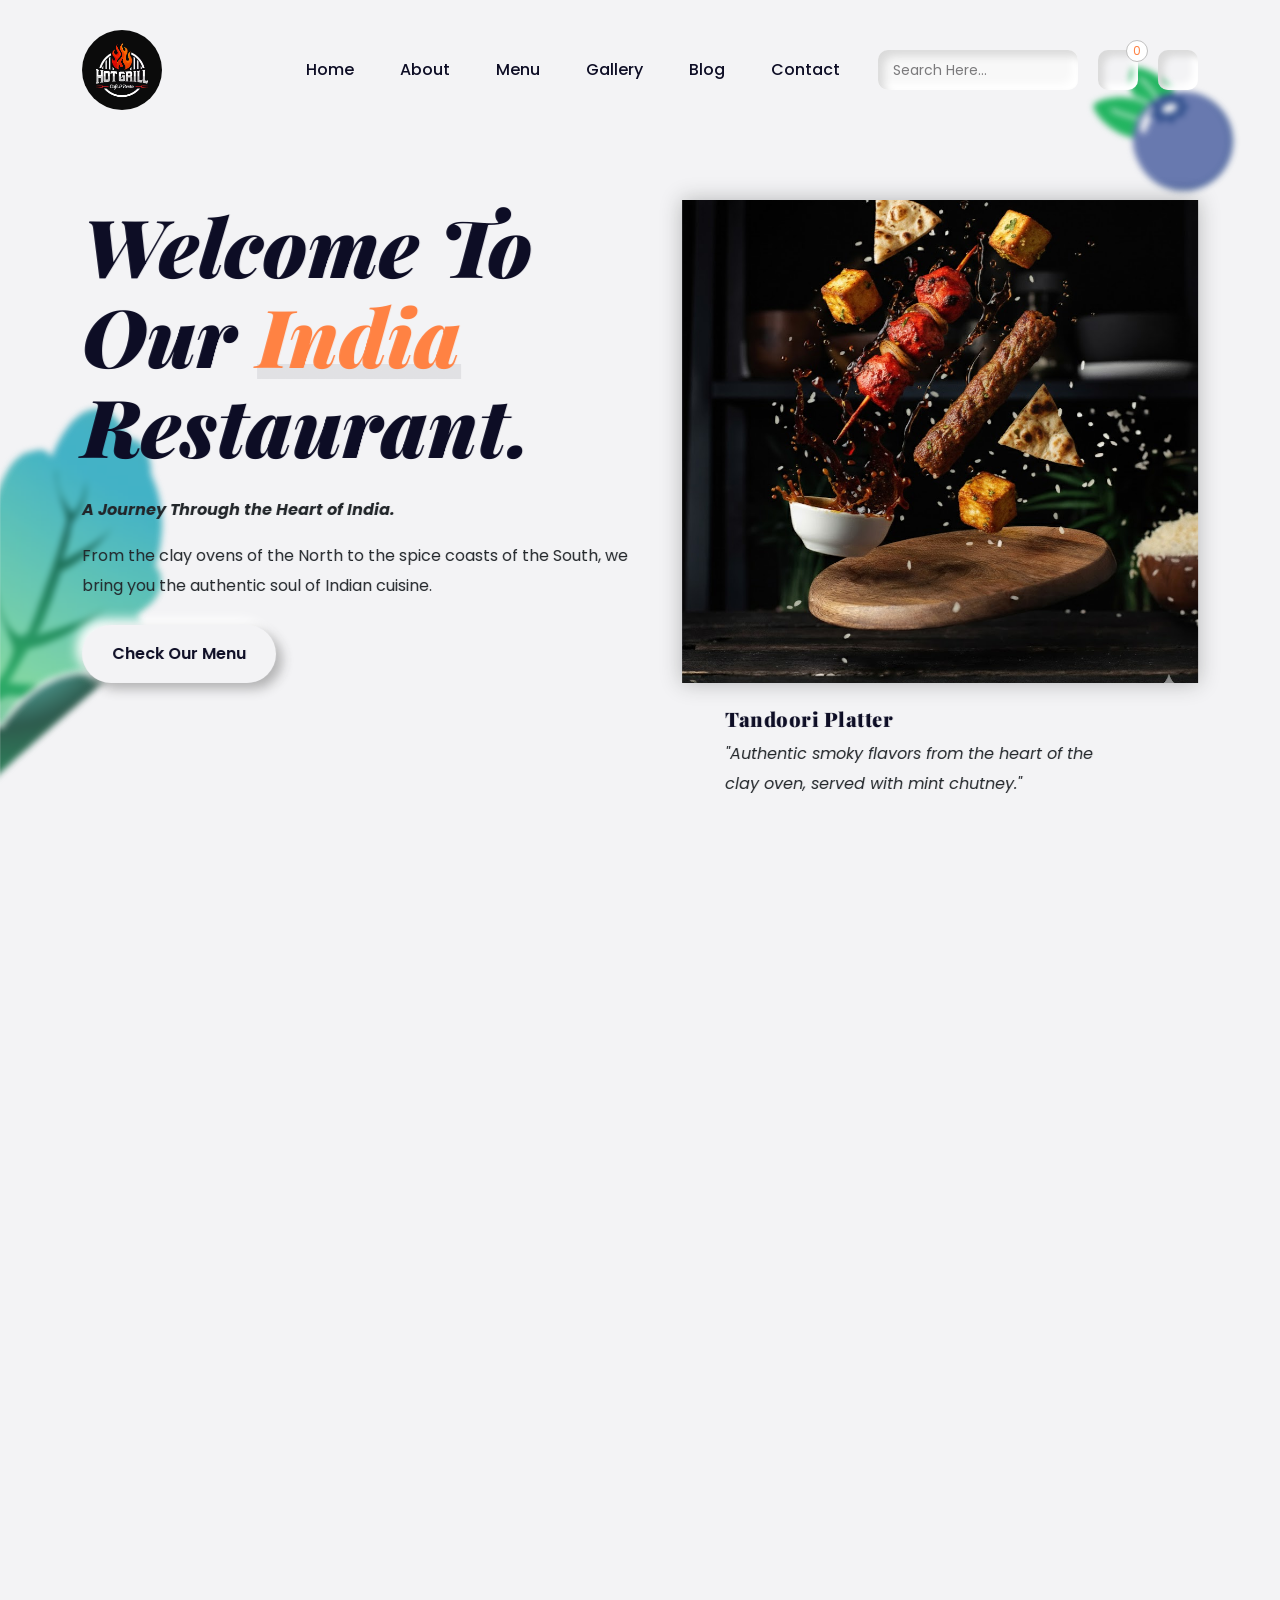
==== commit 88d28175: "Update index.html" ====
--- a/index.html
+++ b/index.html
@@ -1198,7 +1198,7 @@
                                                     </a>
                                                 </li>
                                                 <li role="listitem">
-                                                    <a href="#" aria-label="Visit our YouTube channel">
+                                                    <a href="https://www.youtube.com/watch?v=xPPLbEFbCAo" aria-label="Visit our YouTube channel">
                                                         <i class="uil uil-youtube" aria-hidden="true"></i>
                                                         <span class="sr-only">YouTube</span>
                                                     </a>
@@ -1383,4 +1383,5 @@
 
 </body>
 
-</html>+
+</html>
--- a/assets/css/accessibility.css
+++ b/assets/css/accessibility.css
@@ -0,0 +1,124 @@
+/**
+ * Accessibility Styles
+ * Screen reader only content, focus indicators, skip navigation
+ */
+
+/* Skip Navigation Link */
+.skip-navigation {
+    position: absolute;
+    top: -40px;
+    left: 0;
+    background: #ff8243;
+    color: white;
+    padding: 8px 16px;
+    text-decoration: none;
+    z-index: 10000;
+    border-radius: 0 0 4px 0;
+    font-weight: 600;
+}
+
+.skip-navigation:focus {
+    top: 0;
+    outline: 3px solid #fff;
+    outline-offset: 2px;
+}
+
+/* Screen Reader Only Content */
+.sr-only {
+    position: absolute;
+    width: 1px;
+    height: 1px;
+    padding: 0;
+    margin: -1px;
+    overflow: hidden;
+    clip: rect(0, 0, 0, 0);
+    white-space: nowrap;
+    border-width: 0;
+}
+
+.sr-only-focusable:focus {
+    position: static;
+    width: auto;
+    height: auto;
+    padding: inherit;
+    margin: inherit;
+    overflow: visible;
+    clip: auto;
+    white-space: normal;
+}
+
+/* Enhanced Focus Indicators */
+*:focus {
+    outline: 2px solid #ff8243;
+    outline-offset: 2px;
+}
+
+*:focus:not(:focus-visible) {
+    outline: none;
+}
+
+*:focus-visible {
+    outline: 3px solid #ff8243;
+    outline-offset: 3px;
+    border-radius: 2px;
+}
+
+/* Button Focus */
+button:focus-visible,
+a:focus-visible,
+input:focus-visible,
+select:focus-visible,
+textarea:focus-visible {
+    outline: 3px solid #ff8243;
+    outline-offset: 2px;
+}
+
+/* Modal Focus */
+.modal-overlay:focus {
+    outline: none;
+}
+
+.modal-overlay[aria-hidden="false"] {
+    display: flex;
+}
+
+.modal-overlay[aria-hidden="true"] {
+    display: none;
+}
+
+/* Ensure interactive elements are keyboard accessible */
+[role="button"] {
+    cursor: pointer;
+}
+
+[role="button"]:focus {
+    outline: 3px solid #ff8243;
+    outline-offset: 2px;
+}
+
+/* High contrast mode support */
+@media (prefers-contrast: high) {
+    *:focus {
+        outline: 4px solid;
+        outline-offset: 4px;
+    }
+}
+
+/* Reduced motion support */
+@media (prefers-reduced-motion: reduce) {
+    *,
+    *::before,
+    *::after {
+        animation-duration: 0.01ms !important;
+        animation-iteration-count: 1 !important;
+        transition-duration: 0.01ms !important;
+        scroll-behavior: auto !important;
+    }
+}
+
+/* Focus visible for better keyboard navigation */
+.skip-navigation:focus-visible {
+    outline: 4px solid #fff;
+    outline-offset: 4px;
+}
+
--- a/assets/css/checkout.css
+++ b/assets/css/checkout.css
@@ -0,0 +1,98 @@
+/**
+ * Checkout Modal Styles
+ */
+
+.checkout-modal {
+    position: relative;
+    background: white;
+    border-radius: 12px;
+    box-shadow: 0 10px 40px rgba(0, 0, 0, 0.2);
+}
+
+.checkout-content {
+    color: #0d0d25;
+}
+
+.order-summary-item {
+    display: flex;
+    justify-content: space-between;
+    align-items: center;
+    padding: 12px 0;
+    border-bottom: 1px solid #eee;
+}
+
+.order-summary-item:last-child {
+    border-bottom: none;
+}
+
+.order-summary-item-name {
+    font-weight: 500;
+    color: #0d0d25;
+}
+
+.order-summary-item-details {
+    font-size: 14px;
+    color: #666;
+    margin-top: 4px;
+}
+
+.order-summary-item-price {
+    font-weight: 600;
+    color: #ff8243;
+    text-align: right;
+}
+
+.order-total-section {
+    margin-top: 20px;
+    padding-top: 20px;
+    border-top: 2px solid #eee;
+}
+
+.order-total-row {
+    display: flex;
+    justify-content: space-between;
+    margin-bottom: 10px;
+    font-size: 16px;
+}
+
+.order-total-row.final {
+    font-size: 20px;
+    font-weight: 700;
+    color: #ff8243;
+    margin-top: 10px;
+    padding-top: 10px;
+    border-top: 2px solid #ff8243;
+}
+
+.checkout-actions {
+    margin-top: 30px;
+    padding-top: 20px;
+    border-top: 1px solid #eee;
+}
+
+.checkout-btn:disabled {
+    opacity: 0.6;
+    cursor: not-allowed;
+}
+
+.order-success-icon {
+    font-size: 60px;
+    color: #28a745;
+    margin-bottom: 20px;
+}
+
+@media (max-width: 600px) {
+    .checkout-modal {
+        width: 95% !important;
+        max-height: 95vh;
+    }
+    
+    .checkout-actions {
+        flex-direction: column;
+    }
+    
+    .checkout-actions button {
+        width: 100%;
+    }
+}
+
